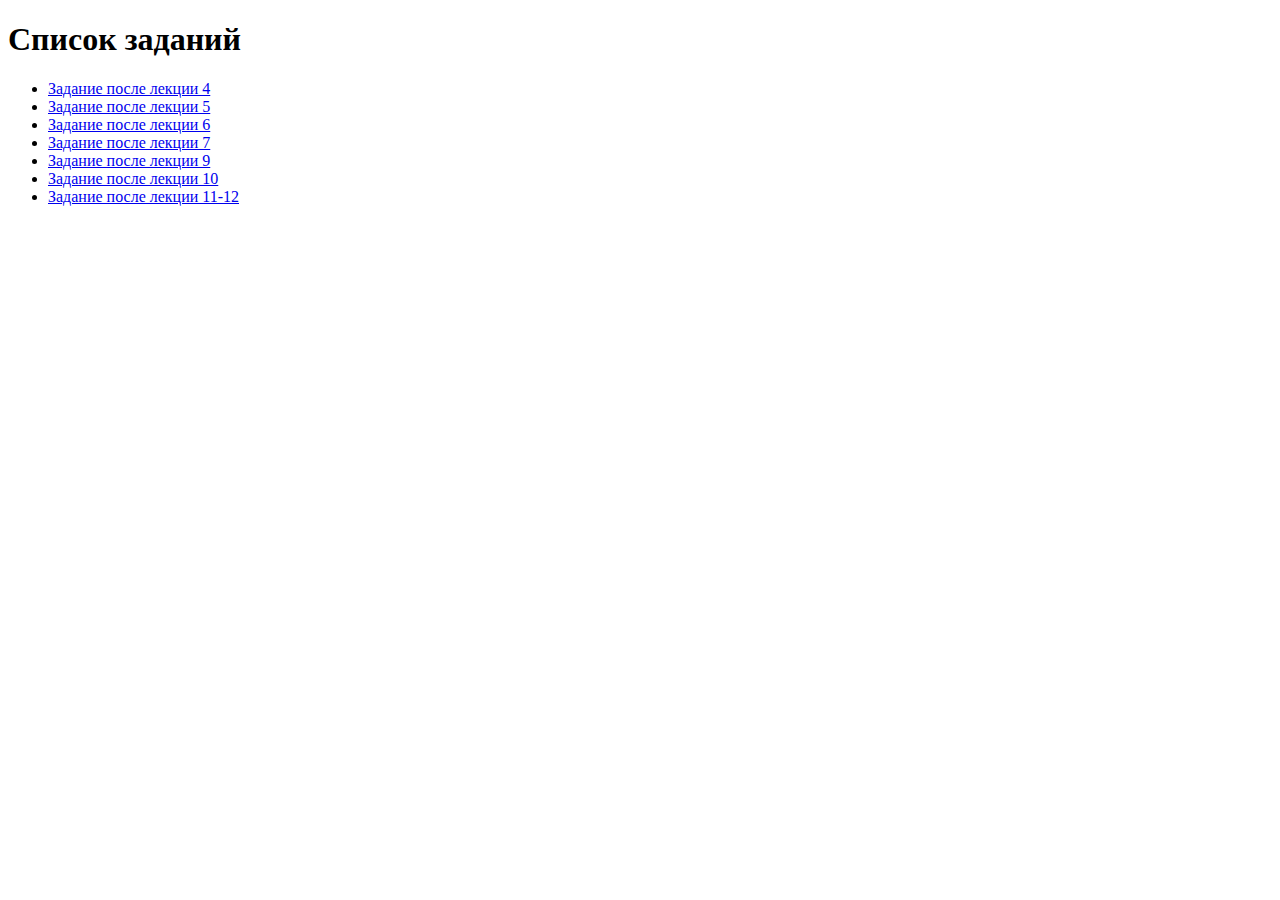
==== index.html @ e6950a6a "Update index.html" ====
<!DOCTYPE html>
<html lang="en">
<head>
    <meta charset="UTF-8">
    <meta name="viewport" content="width=device-width, initial-scale=1.0">
    <title>Список заданий после лекций</title>
</head>
<body>
    <h1>Список заданий</h1>
    <ul>
        <li><a href="lesson4.html">Задание после лекции 4</a></li>
        <li><a href="lesson5.html">Задание после лекции 5</a></li>
        <li><a href="lesson6.html">Задание после лекции 6</a></li>
        <li><a href="lesson7.html">Задание после лекции 7</a></li>
        <li><a href="lesson9.html">Задание после лекции 9</a></li>
        <li><a href="lesson10.html">Задание после лекции 10</a></li>
        <li><a href="lesson11-12.html">Задание после лекции 11-12</a></li>
    </ul>
</body>
</html>
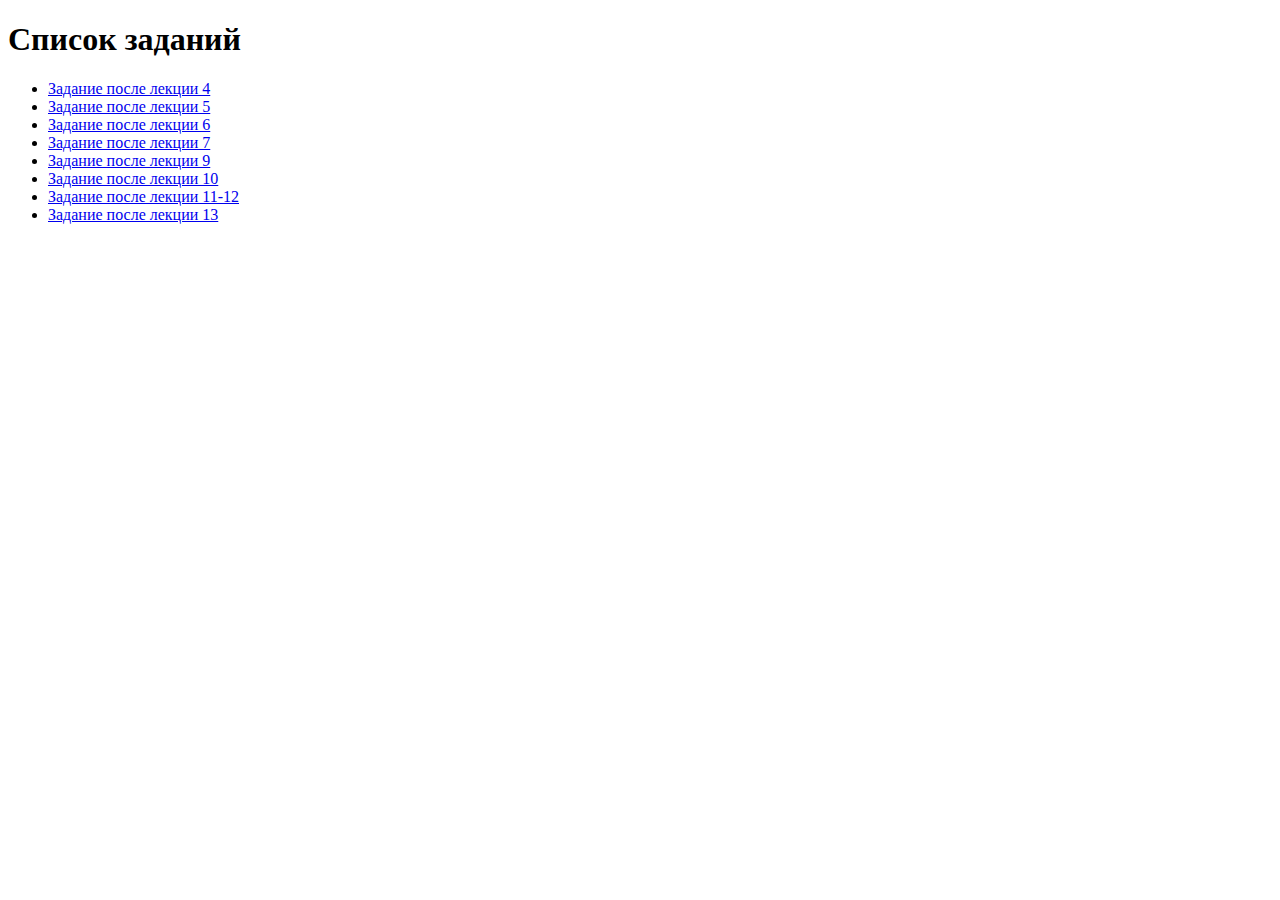
==== commit 0a57251a: "Update index.html" ====
--- a/index.html
+++ b/index.html
@@ -15,6 +15,7 @@
         <li><a href="lesson9.html">Задание после лекции 9</a></li>
         <li><a href="lesson10.html">Задание после лекции 10</a></li>
         <li><a href="lesson11-12.html">Задание после лекции 11-12</a></li>
+        <li><a href="lesson13.html">Задание после лекции 13</a></li>
     </ul>
 </body>
 </html>
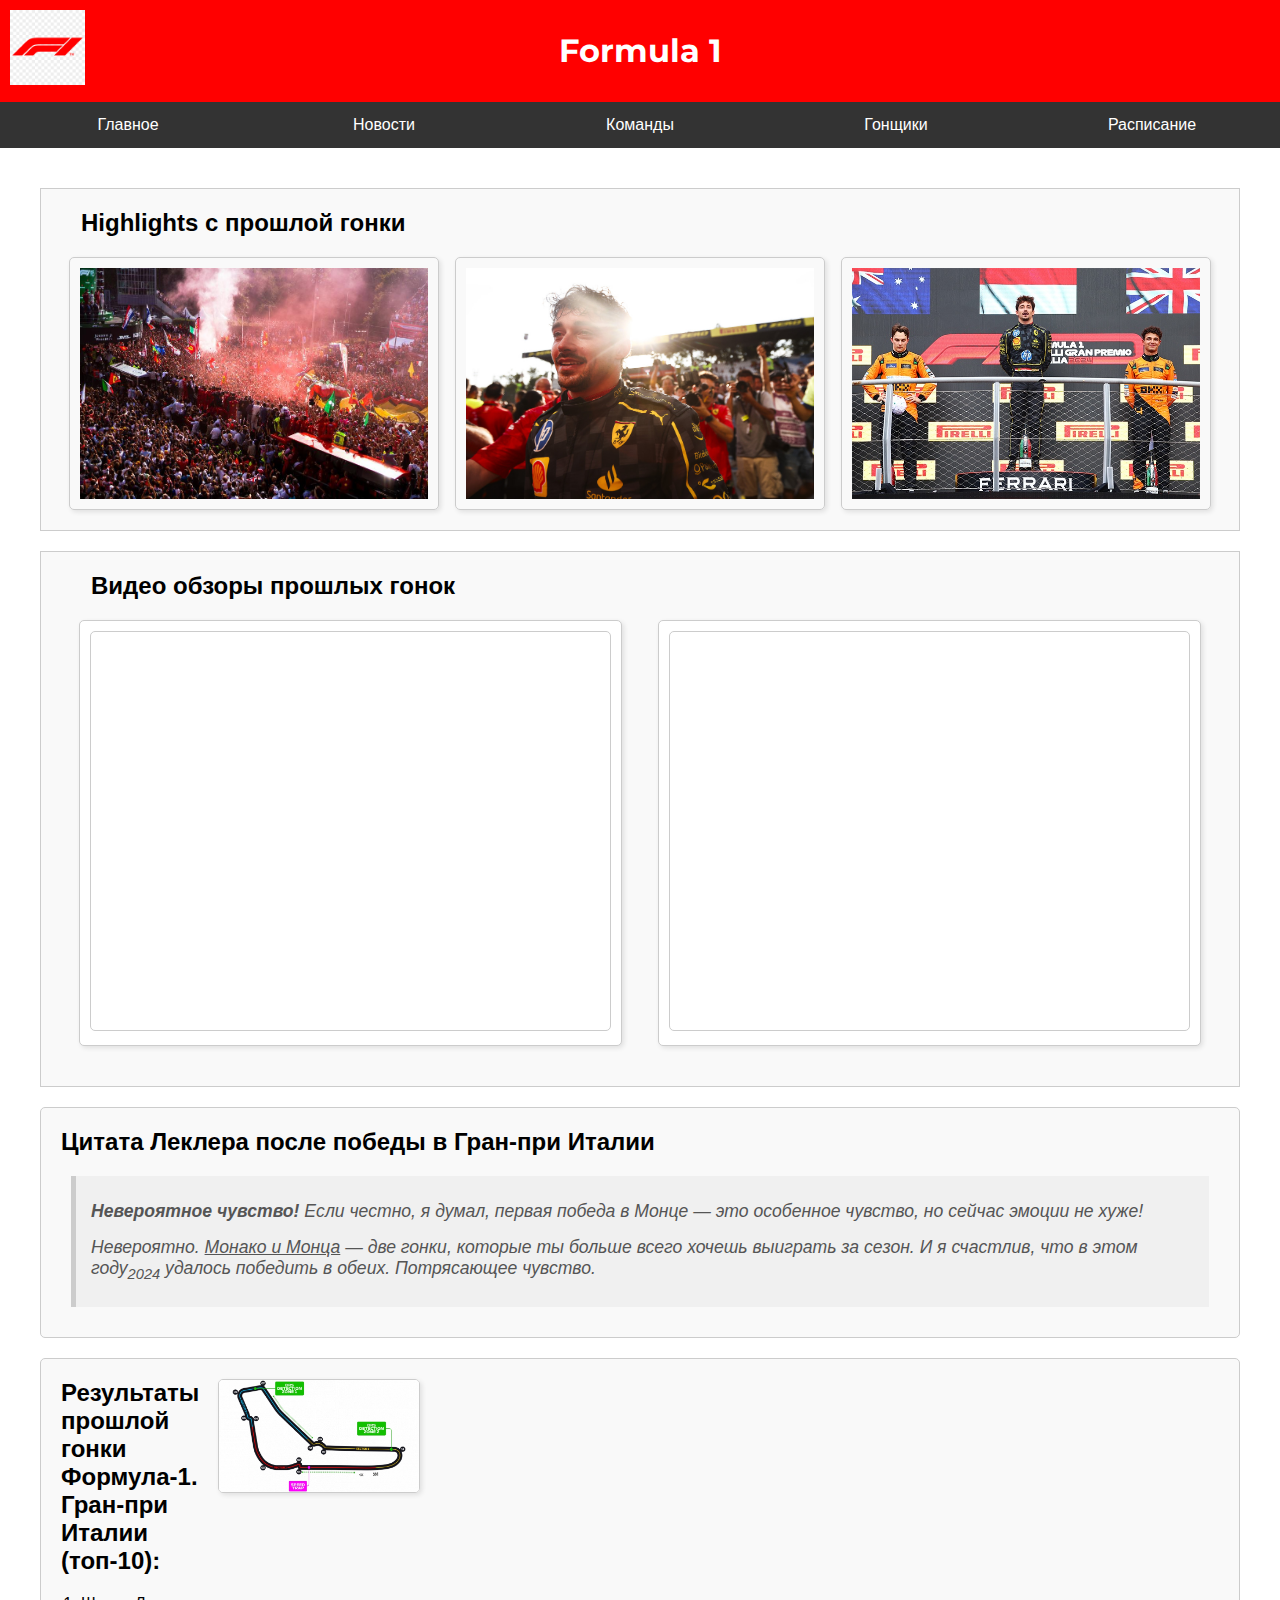
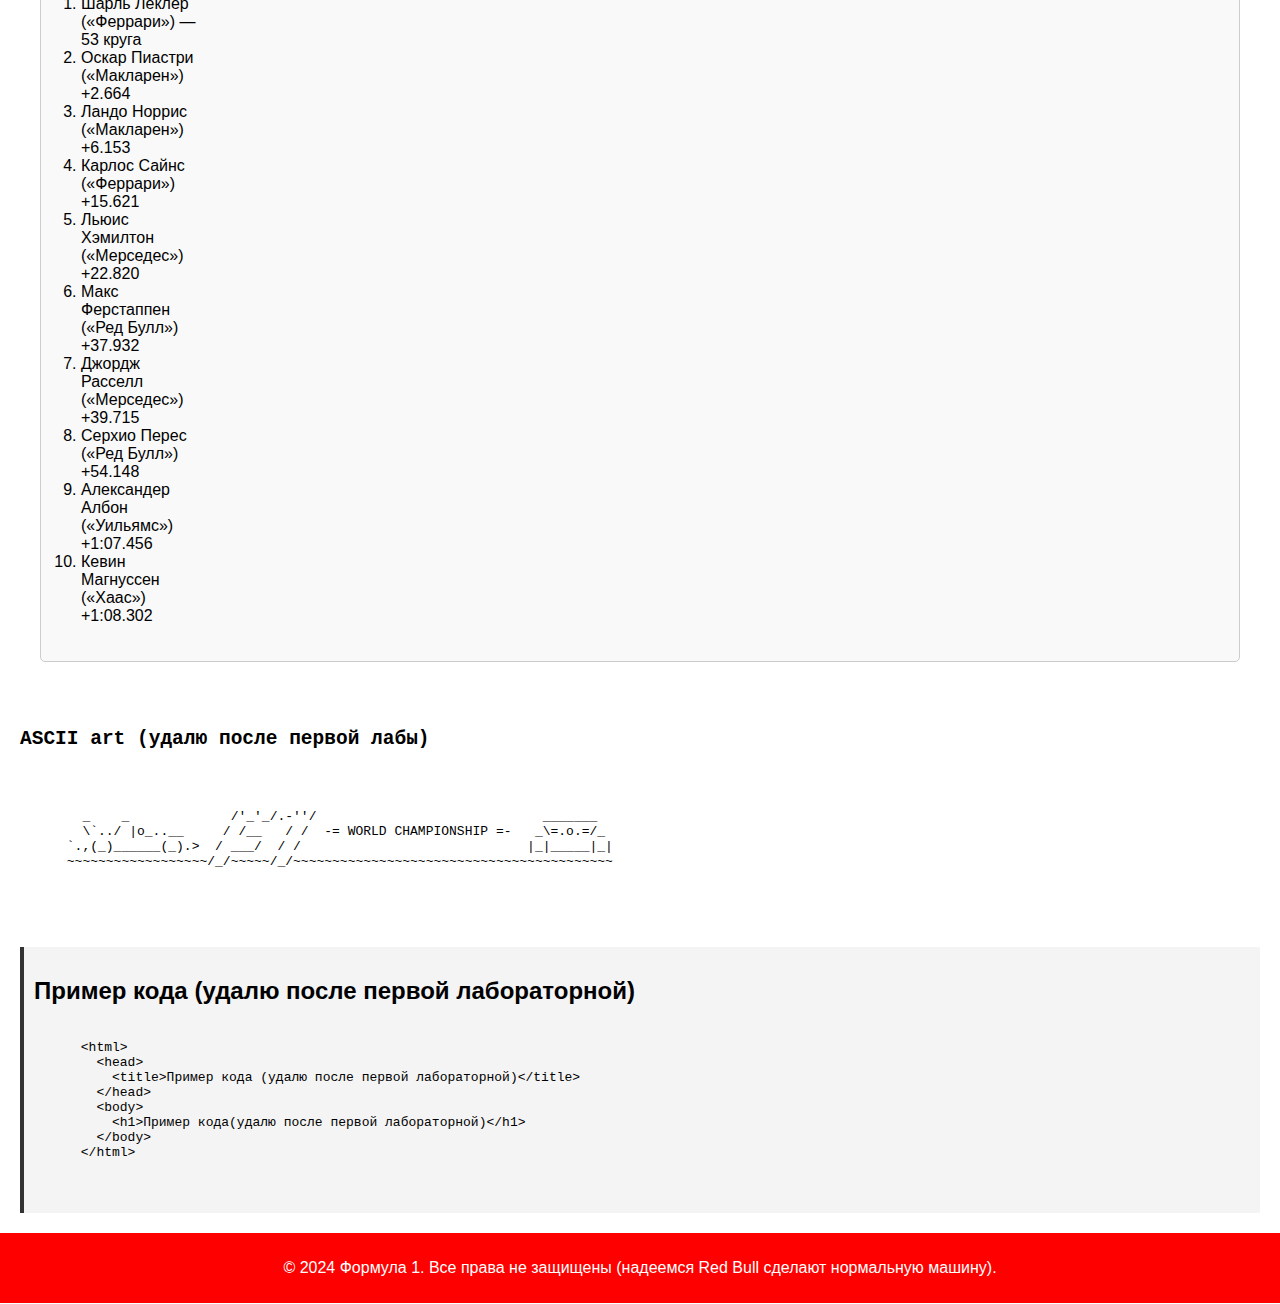
==== commit 49f2552d: "add lab1" ====
--- a/index.html
+++ b/index.html
@@ -1,21 +1,116 @@
 <!DOCTYPE html>
-<html lang="en">
+<html lang="ru">
 <head>
-    <meta charset="UTF-8">
-    <meta name="viewport" content="width=device-width, initial-scale=1.0">
-    <title>Список заданий после лекций</title>
+  <meta charset="UTF-8">
+  <meta name="description" content="Сайт о Формуле 1, включающий освещения прошлых гонок, видео обзоры и новости">
+  <meta name="keywords" content="Формула 1, гонки, автоспорт, новости, видео обзоры">
+  <meta name="viewport" content="width=device-width, initial-scale=1.0">
+  <title>Формула 1</title>
+  <link rel="stylesheet" href="https://fonts.googleapis.com/css2?family=Montserrat:wght@700&display=swap">
+  <link rel="stylesheet" href="styles.css">
 </head>
 <body>
-    <h1>Список заданий</h1>
-    <ul>
-        <li><a href="lesson4.html">Задание после лекции 4</a></li>
-        <li><a href="lesson5.html">Задание после лекции 5</a></li>
-        <li><a href="lesson6.html">Задание после лекции 6</a></li>
-        <li><a href="lesson7.html">Задание после лекции 7</a></li>
-        <li><a href="lesson9.html">Задание после лекции 9</a></li>
-        <li><a href="lesson10.html">Задание после лекции 10</a></li>
-        <li><a href="lesson11-12.html">Задание после лекции 11-12</a></li>
-        <li><a href="lesson13.html">Задание после лекции 13</a></li>
-    </ul>
+
+
+<audio autoplay loop>
+  <source src="max.mp3" type="audio/mpeg">
+</audio>
+
+
+<header>
+  <img src="formula_1_logo.png" alt="Флаг">
+  <h1 class="headline">Formula 1</h1>
+</header>
+
+<nav>
+  <a href="#">Главное</a>
+  <a href="#">Новости</a>
+  <a href="#">Команды</a>
+  <a href="#">Гонщики</a>
+  <a href="#">Расписание</a>
+</nav>
+
+<main class="container">
+  <section class="highlights">
+    <h2>Highlights с прошлой гонки</h2>
+    <div class="carousel">
+      <img src="highlight1.jpg" alt="Highlight 1">
+      <img src="highlight2.jpg" alt="Highlight 2">
+      <img src="highlight3.jpg" alt="Highlight 3">
+    </div>
+  </section>
+  <div class="container1">
+    <h2>Видео обзоры прошлых гонок</h2>
+    <section class="video-reviews">
+      <div class="video">
+        <iframe src="https://www.youtube.com/embed/cE81IUYOPrE" frameborder="0" allow="accelerometer; autoplay; clipboard-write; encrypted-media; gyroscope; picture-in-picture" allowfullscreen></iframe>
+      </div>
+      <div class="video">
+        <iframe src="https://www.youtube.com/embed/KgKyd1GijWg" frameborder="0" allow="accelerometer; autoplay; clipboard-write; encrypted-media; gyroscope; picture-in-picture" allowfullscreen></iframe>
+      </div>
+    </section>
+  </div>
+
+  <section class="quote-and-formula">
+    <h2>Цитата Леклера после победы в Гран-при Италии</h2>
+    <blockquote>
+      <p><strong>Невероятное чувство!</strong> Если честно, я думал, первая победа в Монце — это особенное чувство, но сейчас эмоции не хуже!</p>
+      <p>Невероятно. <ins>Монако и Монца</ins> — две гонки, которые ты больше всего хочешь выиграть за сезон. И я <em>счастлив</em>, что в этом году<sub>2024</sub> удалось победить в обеих. Потрясающее чувство.</p>
+    </blockquote>
+  </section>
+
+  <section class="results-section">
+    <div class="highlight-points">
+      <h2>Результаты прошлой гонки Формула-1. <br>Гран-при Италии (топ-10):</h2>
+      <ol>
+        <li>Шарль Леклер («Феррари») — 53 круга</li>
+        <li>Оскар Пиастри («Макларен») +2.664</li>
+        <li>Ландо Норрис («Макларен») +6.153</li>
+        <li>Карлос Сайнс («Феррари») +15.621</li>
+        <li>Льюис Хэмилтон («Мерседес») +22.820</li>
+        <li>Макс Ферстаппен («Ред Булл») +37.932</li>
+        <li>Джордж Расселл («Мерседес») +39.715</li>
+        <li>Серхио Перес («Ред Булл») +54.148</li>
+        <li>Александер Албон («Уильямс») +1:07.456</li>
+        <li>Кевин Магнуссен («Хаас») +1:08.302</li>
+      </ol>
+    </div>
+    <div class="image-container">
+      <img src="monza.png" alt="Гоночная карта">
+    </div>
+  </section>
+
+  <section class="ascii-art">
+    <h2>ASCII art (удалю после первой лабы)</h2>
+    <pre>
+        _    _             /'_'_/.-''/                             _______
+        \`../ |o_..__     / /__   / /  -= WORLD CHAMPIONSHIP =-   _\=.o.=/_
+      `.,(_)______(_).>  / ___/  / /                             |_|_____|_|
+      ~~~~~~~~~~~~~~~~~~/_/~~~~~/_/~~~~~~~~~~~~~~~~~~~~~~~~~~~~~~~~~~~~~~~~~
+
+</pre>
+  </section>
+
+  <section class="code-snippet">
+    <h2>Пример кода (удалю после первой лабораторной)</h2>
+    <pre>
+      <code>
+      &lt;html&gt;
+        &lt;head&gt;
+          &lt;title&gt;Пример кода (удалю после первой лабораторной)&lt;/title&gt;
+        &lt;/head&gt;
+        &lt;body&gt;
+          &lt;h1&gt;Пример кода(удалю после первой лабораторной)&lt;/h1&gt;
+        &lt;/body&gt;
+      &lt;/html&gt;
+      </code>
+        </pre>
+  </section>
+</main>
+
+<footer>
+  <p>&copy; 2024 Формула 1. Все права не защищены (надеемся Red Bull сделают нормальную машину).</p>
+</footer>
+
 </body>
 </html>
--- a/styles.css
+++ b/styles.css
@@ -0,0 +1,191 @@
+body {
+  font-family: Arial, sans-serif;
+  margin: 0;
+  padding: 0;
+}
+.headline {
+  font-family: 'Montserrat', sans-serif;
+  font-weight: 700;
+}
+header, footer {
+  background-color: #f00;
+  color: white;
+  padding: 10px;
+  text-align: center;
+  position: relative;
+}
+header img {
+  position: absolute;
+  left: 10px;
+  top: 10px;
+  width: 75px;
+}
+nav {
+  display: flex;
+  background-color: #333;
+  justify-content: space-between;
+  overflow: hidden;
+}
+nav a {
+  float: left;
+  display: block;
+  color: white;
+  text-align: center;
+  padding: 14px 16px;
+  flex: 1;
+  text-decoration: none;
+}
+nav a:hover {
+  background-color: #ddd;
+  color: black;
+}
+.container {
+  padding: 20px;
+  max-width: 2000px;
+  margin: 0 auto;
+}
+.highlights, .video-reviews {
+  margin-bottom: 20px;
+}
+.highlights {
+  margin: 20px;
+  padding: 20px;
+  border: 1px solid #ccc;
+  background-color: #f9f9f9;
+}
+.carousel {
+  display: flex;
+  justify-content: space-around;  /* Центрирование и равномерное распределение изображений */
+}
+.carousel img {
+  border: 1px solid #ccc;
+  border-radius: 5px;
+  padding: 10px;
+  transition: border-color 0.3s;
+  width: 30%;  /* Задаем ширину для изображений, чтобы они занимали место равномерно */
+  box-shadow: 2px 2px 5px rgba(0,0,0,0.1);  /* Добавим небольшой тень для наглядности */
+}
+.carousel img:hover {
+  border-color: red;  /* Меняем цвет границы на красный при наведении */
+}
+.video-reviews img {
+  width: 100%;
+  height: auto;
+}
+.ascii-art {
+  font-family: monospace;
+  white-space: pre;
+  margin: 20px 0;
+}
+.code-snippet {
+  background: #f4f4f4;
+  padding: 10px;
+  border-left: 4px solid #333;
+}
+.highlights h2 {
+  margin: 0 0 20px 20px;  /* Удаляем верхний отступ и добавляем нижний отступ */
+}
+
+.container1 {
+  margin: 20px;
+  padding: 20px;
+  border: 1px solid #ccc;
+  background-color: #f9f9f9;
+}
+
+.container1 h2 {
+  margin: 0 0 20px 30px;  /* Удаляем верхний отступ и добавляем нижний отступ */
+}
+
+.video-reviews {
+  display: flex;
+  justify-content: space-around;  /* Центрирование и равномерное распределение видеообзоров */
+}
+.video {
+  width: 45%;  /* Задаем ширину каждого видеообзора */
+  border: 1px solid #ccc;
+  border-radius: 5px;
+  padding: 10px;
+  box-shadow: 2px 2px 5px rgba(0,0,0,0.1);  /* Добавим небольшой тень для наглядности */
+  background-color: #fff;
+  transition: border-color 0.3s, border-width 0.3s;  /* Плавный переход для изменения рамки */
+}
+.video:hover {
+  border-color: red;  /* Меняем цвет границы на красный при наведении */ /* Увеличиваем толщину границы при наведении */
+}
+.video iframe {
+  width: 100%;
+  height: 400px;  /* Устанавливаем высоту iframe под видео */
+  border-radius: 5px;
+  border: 1px solid #ccc;  /* Добавляем границу для iframe */
+  box-sizing: border-box;  /* Учитываем границу в общих размерах */
+  transition: border-color 0.3s;  /* Плавный переход для изменения цвета границы */
+}
+.video iframe:hover {
+  border-color: red;  /* Меняем цвет границы на красный при наведении */
+}
+
+.quote-and-formula {
+  margin: 20px;
+  padding: 20px;
+  border: 1px solid #ccc;
+  background-color: #f9f9f9;
+  border-radius: 5px;
+}
+
+.quote-and-formula h2 {
+  margin-top: 0;
+}
+
+.quote-and-formula blockquote {
+  font-style: italic;
+  color: #555;
+  margin: 10px; /* Уменьшаем общий отступ */
+  padding: 10px 15px; /* Уменьшаем внутренние отступы */
+  border-left: 5px solid #ccc;
+  background-color: #f0f0f0;
+}
+
+.quote-and-formula p {
+  margin: 15px 0; /* Уменьшаем вертикальные отступы между абзацами */
+  font-size: 1.1em;
+}
+.results-section {
+  display: flex;
+  justify-content: space-between;
+  align-items: flex-start;
+  margin: 20px;
+  padding: 20px;
+  border: 1px solid #ccc;
+  background-color: #f9f9f9;
+  border-radius: 5px;
+}
+.results-section .highlight-points {
+  flex: 1;
+  margin-right: 20px;
+}
+.results-section h2 {
+  margin-top: 0;
+}
+.results-section ol {
+  padding-left: 20px;
+}
+.results-section .image-container {
+  display: flex;
+  align-items: center;
+  justify-content: center;
+  width: 30%;
+  padding: 0;
+  margin: 0 800px 0 0;
+}
+.results-section img {
+  width: 100%;
+  height: auto;
+  border-radius: 5px;
+  border: 1px solid #ccc;
+  box-shadow: 2px 2px 5px rgba(0,0,0,0.1);
+  transition: border-color 0.3s;
+}
+.results-section img:hover {
+  border-color: red; /* Красная граница при наведении */
+}
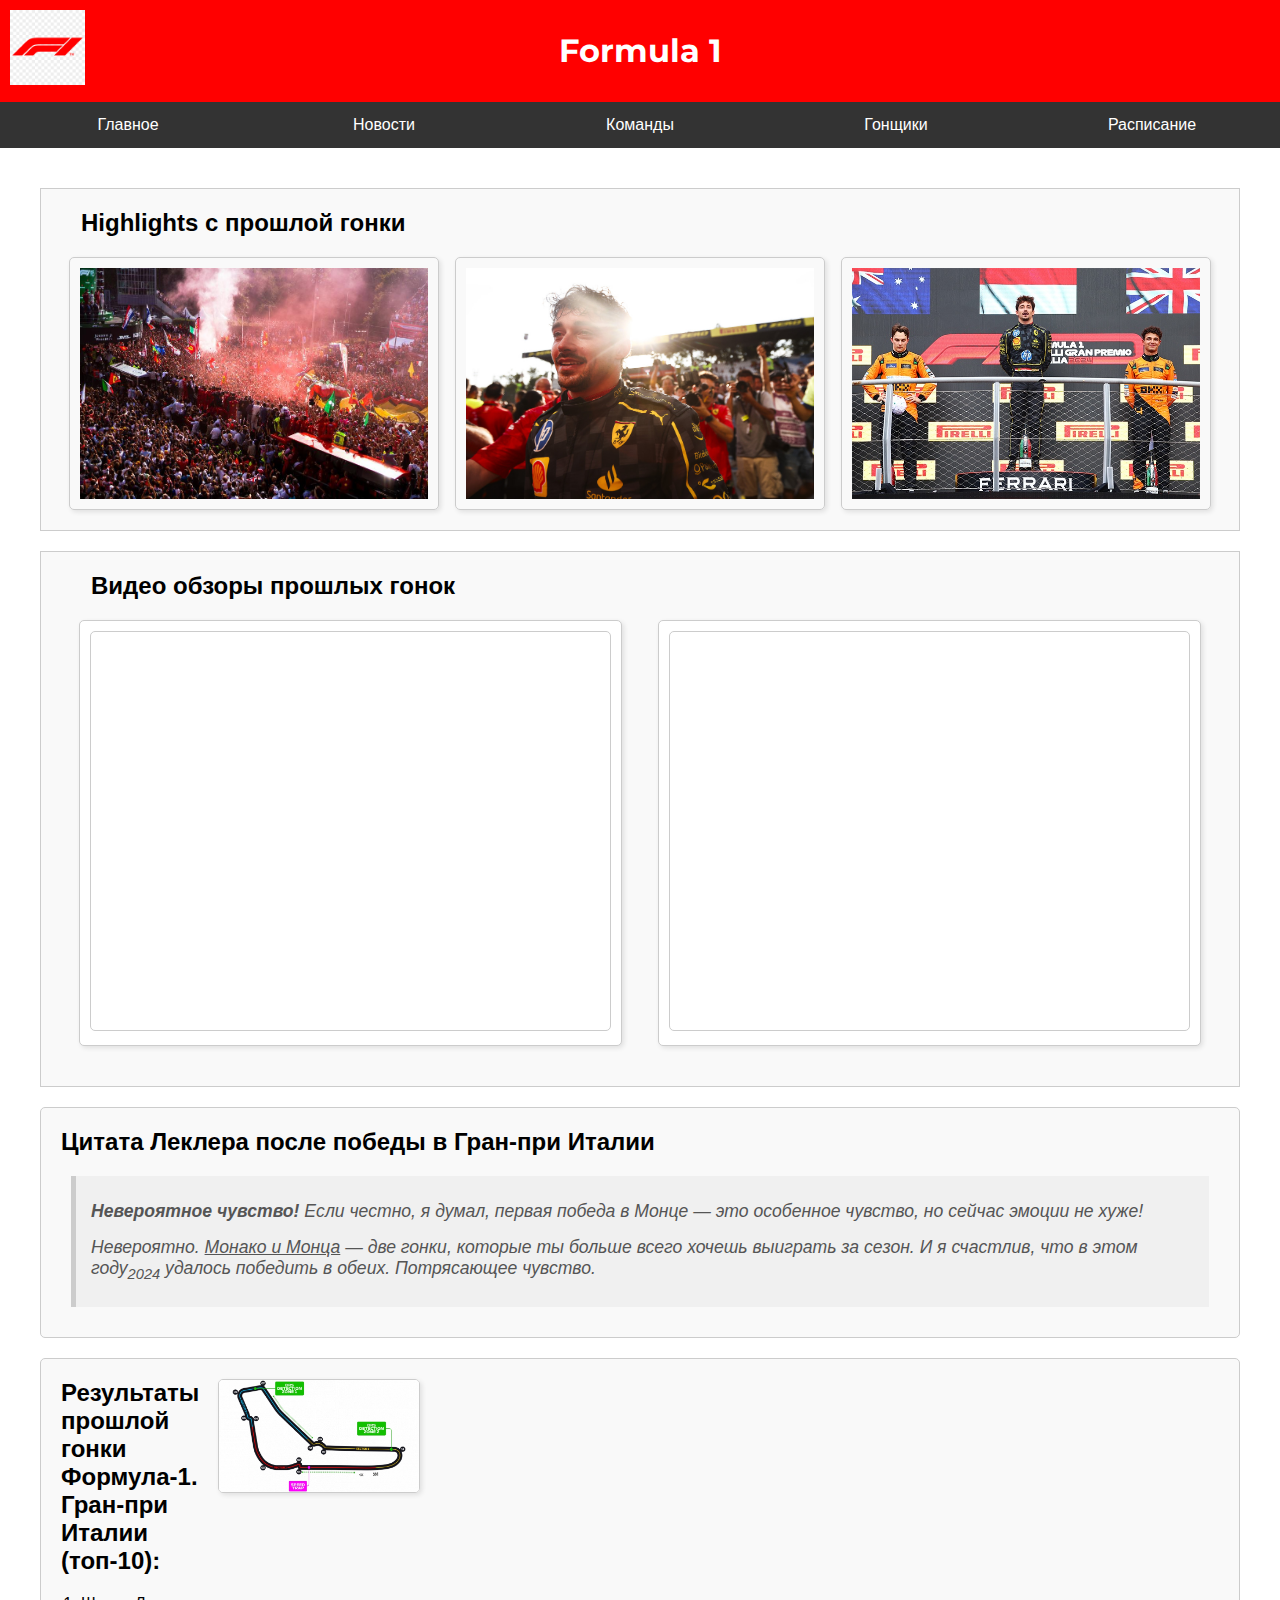
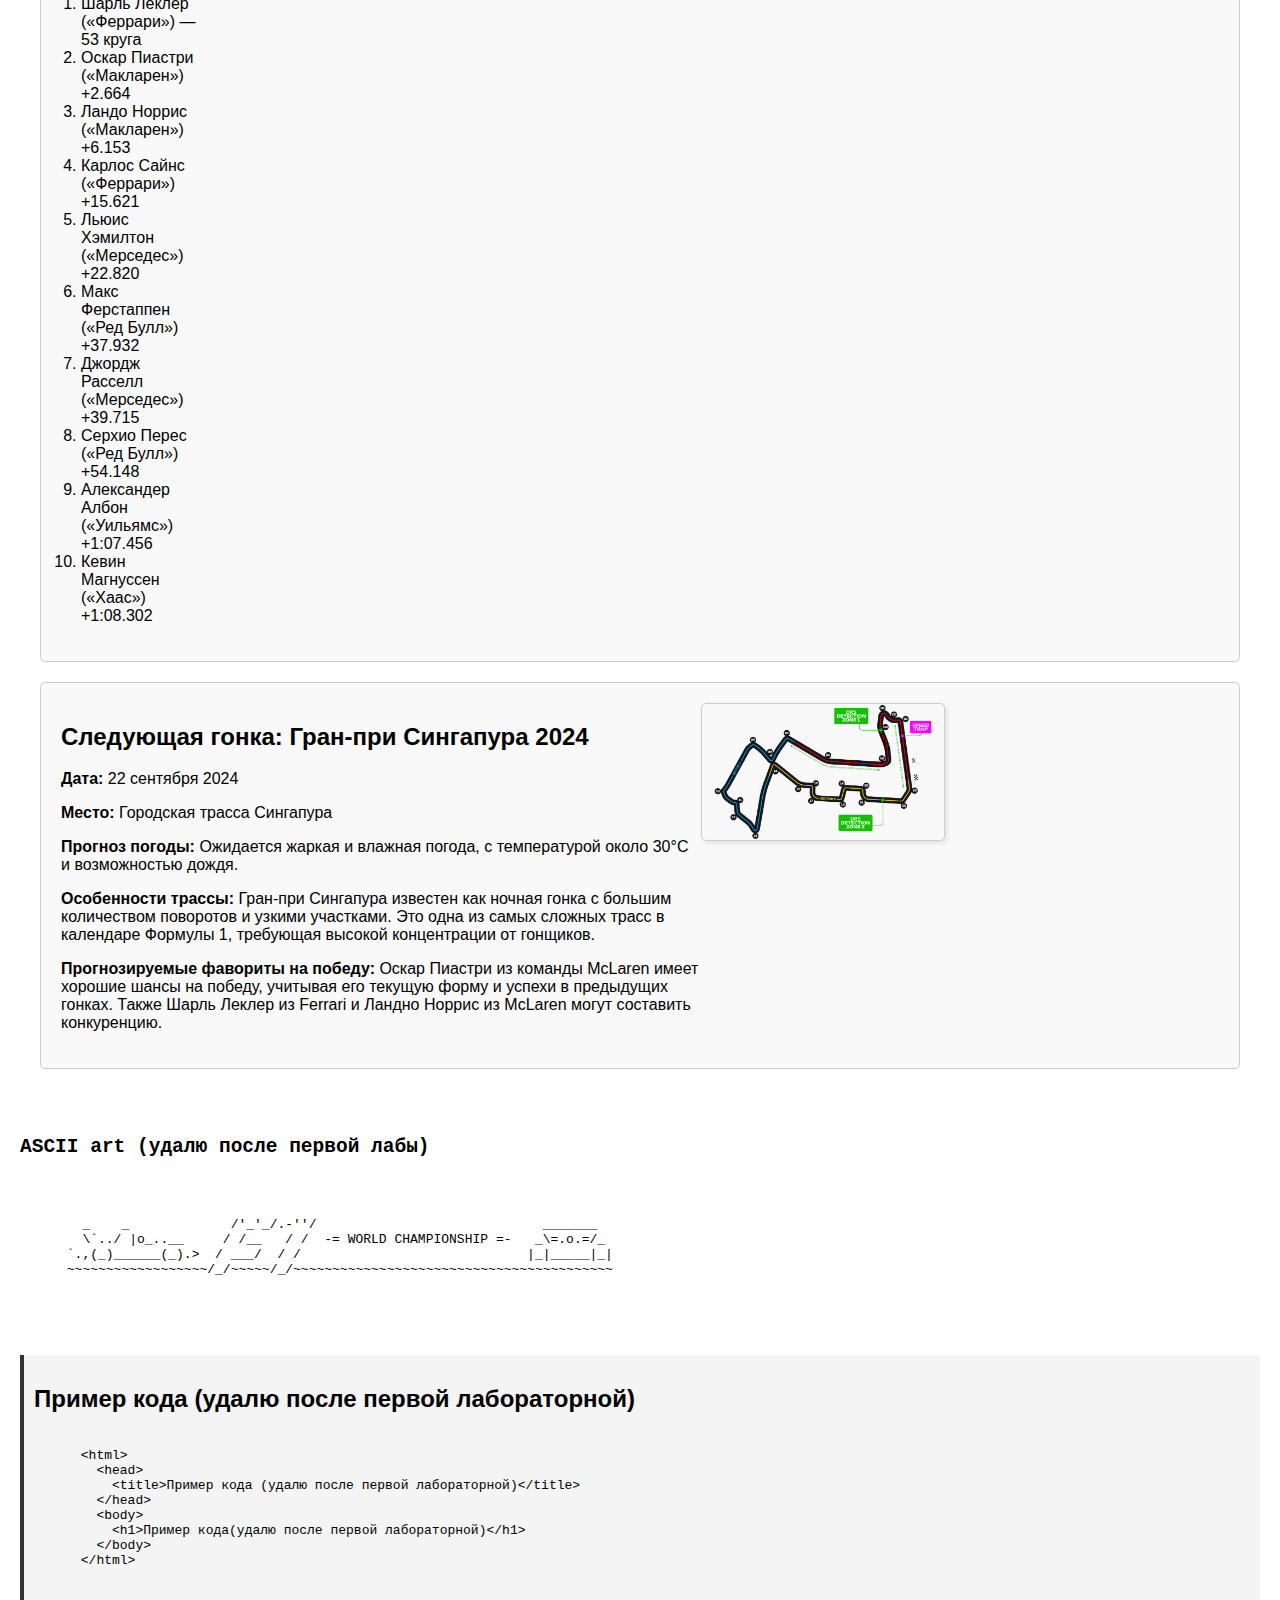
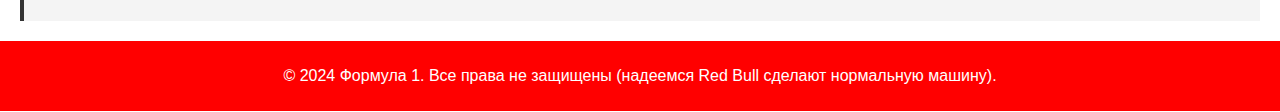
==== commit 800d28b4: "add tag" ====
--- a/index.html
+++ b/index.html
@@ -11,11 +11,11 @@
 </head>
 <body>
 
-
+<!--
 <audio autoplay loop>
   <source src="max.mp3" type="audio/mpeg">
 </audio>
-
+-->
 
 <header>
   <img src="formula_1_logo.png" alt="Флаг">
@@ -52,11 +52,13 @@
   </div>
 
   <section class="quote-and-formula">
-    <h2>Цитата Леклера после победы в Гран-при Италии</h2>
-    <blockquote>
-      <p><strong>Невероятное чувство!</strong> Если честно, я думал, первая победа в Монце — это особенное чувство, но сейчас эмоции не хуже!</p>
-      <p>Невероятно. <ins>Монако и Монца</ins> — две гонки, которые ты больше всего хочешь выиграть за сезон. И я <em>счастлив</em>, что в этом году<sub>2024</sub> удалось победить в обеих. Потрясающее чувство.</p>
-    </blockquote>
+    <aside>
+      <h2>Цитата Леклера после победы в Гран-при Италии</h2>
+      <blockquote>
+        <p><strong>Невероятное чувство!</strong> Если честно, я думал, первая победа в Монце — это особенное чувство, но сейчас эмоции не хуже!</p>
+        <p>Невероятно. <ins>Монако и Монца</ins> — две гонки, которые ты больше всего хочешь выиграть за сезон. И я <em>счастлив</em>, что в этом году<sub>2024</sub> удалось победить в обеих. Потрясающее чувство.</p>
+      </blockquote>
+    </aside>
   </section>
 
   <section class="results-section">
@@ -77,6 +79,20 @@
     </div>
     <div class="image-container">
       <img src="monza.png" alt="Гоночная карта">
+    </div>
+  </section>
+
+  <section class="next-race-section">
+    <article class="content-block">
+      <h2>Следующая гонка: Гран-при Сингапура 2024</h2>
+      <p><strong>Дата:</strong> 22 сентября 2024</p>
+      <p><strong>Место:</strong> Городская трасса Сингапура</p>
+      <p><strong>Прогноз погоды:</strong> Ожидается жаркая и влажная погода, с температурой около 30°C и возможностью дождя.</p>
+      <p><strong>Особенности трассы:</strong> Гран-при Сингапура известен как ночная гонка с большим количеством поворотов и узкими участками. Это одна из самых сложных трасс в календаре Формулы 1, требующая высокой концентрации от гонщиков.</p>
+      <p><strong>Прогнозируемые фавориты на победу:</strong> Оскар Пиастри из команды McLaren имеет хорошие шансы на победу, учитывая его текущую форму и успехи в предыдущих гонках. Также Шарль Леклер из Ferrari и Ландно Норрис из McLaren могут составить конкуренцию.</p>
+    </article>
+    <div class="image-container">
+      <img src="singapore.png" alt="Гоночная карта">
     </div>
   </section>
 
--- a/styles.css
+++ b/styles.css
@@ -55,18 +55,18 @@
 }
 .carousel {
   display: flex;
-  justify-content: space-around;  /* Центрирование и равномерное распределение изображений */
+  justify-content: space-around;
 }
 .carousel img {
   border: 1px solid #ccc;
   border-radius: 5px;
   padding: 10px;
   transition: border-color 0.3s;
-  width: 30%;  /* Задаем ширину для изображений, чтобы они занимали место равномерно */
-  box-shadow: 2px 2px 5px rgba(0,0,0,0.1);  /* Добавим небольшой тень для наглядности */
+  width: 30%;
+  box-shadow: 2px 2px 5px rgba(0,0,0,0.1);
 }
 .carousel img:hover {
-  border-color: red;  /* Меняем цвет границы на красный при наведении */
+  border-color: red;
 }
 .video-reviews img {
   width: 100%;
@@ -83,7 +83,7 @@
   border-left: 4px solid #333;
 }
 .highlights h2 {
-  margin: 0 0 20px 20px;  /* Удаляем верхний отступ и добавляем нижний отступ */
+  margin: 0 0 20px 20px;
 }
 
 .container1 {
@@ -94,35 +94,35 @@
 }
 
 .container1 h2 {
-  margin: 0 0 20px 30px;  /* Удаляем верхний отступ и добавляем нижний отступ */
+  margin: 0 0 20px 30px;
 }
 
 .video-reviews {
   display: flex;
-  justify-content: space-around;  /* Центрирование и равномерное распределение видеообзоров */
+  justify-content: space-around;
 }
 .video {
-  width: 45%;  /* Задаем ширину каждого видеообзора */
-  border: 1px solid #ccc;
-  border-radius: 5px;
-  padding: 10px;
-  box-shadow: 2px 2px 5px rgba(0,0,0,0.1);  /* Добавим небольшой тень для наглядности */
+  width: 45%;
+  border: 1px solid #ccc;
+  border-radius: 5px;
+  padding: 10px;
+  box-shadow: 2px 2px 5px rgba(0,0,0,0.1);
   background-color: #fff;
-  transition: border-color 0.3s, border-width 0.3s;  /* Плавный переход для изменения рамки */
+  transition: border-color 0.3s, border-width 0.3s;
 }
 .video:hover {
-  border-color: red;  /* Меняем цвет границы на красный при наведении */ /* Увеличиваем толщину границы при наведении */
+  border-color: red;
 }
 .video iframe {
   width: 100%;
-  height: 400px;  /* Устанавливаем высоту iframe под видео */
-  border-radius: 5px;
-  border: 1px solid #ccc;  /* Добавляем границу для iframe */
-  box-sizing: border-box;  /* Учитываем границу в общих размерах */
-  transition: border-color 0.3s;  /* Плавный переход для изменения цвета границы */
+  height: 400px;
+  border-radius: 5px;
+  border: 1px solid #ccc;
+  box-sizing: border-box;
+  transition: border-color 0.3s;
 }
 .video iframe:hover {
-  border-color: red;  /* Меняем цвет границы на красный при наведении */
+  border-color: red;
 }
 
 .quote-and-formula {
@@ -140,14 +140,14 @@
 .quote-and-formula blockquote {
   font-style: italic;
   color: #555;
-  margin: 10px; /* Уменьшаем общий отступ */
-  padding: 10px 15px; /* Уменьшаем внутренние отступы */
+  margin: 10px;
+  padding: 10px 15px;
   border-left: 5px solid #ccc;
   background-color: #f0f0f0;
 }
 
 .quote-and-formula p {
-  margin: 15px 0; /* Уменьшаем вертикальные отступы между абзацами */
+  margin: 15px 0;
   font-size: 1.1em;
 }
 .results-section {
@@ -187,5 +187,40 @@
   transition: border-color 0.3s;
 }
 .results-section img:hover {
-  border-color: red; /* Красная граница при наведении */
-}
+  border-color: red;
+}
+
+.next-race-section {
+  display: flex;
+  justify-content: space-between;
+  align-items: flex-start;
+  margin: 20px;
+  padding: 20px;
+  border: 1px solid #ccc;
+  background-color: #f9f9f9;
+  border-radius: 5px;
+}
+.next-race-section {
+  flex: 1;
+  margin-right: 20px;
+}
+
+.next-race-section .image-container {
+  display: flex;
+  align-items: center;
+  justify-content: center;
+  width: 65%;
+  padding: 0;
+  margin: 0 275px 0 0;
+}
+.next-race-section img {
+  width: 100%;
+  height: auto;
+  border-radius: 5px;
+  border: 1px solid #ccc;
+  box-shadow: 2px 2px 5px rgba(0,0,0,0.1);
+  transition: border-color 0.3s;
+}
+.next-race-section img:hover {
+  border-color: red;
+}
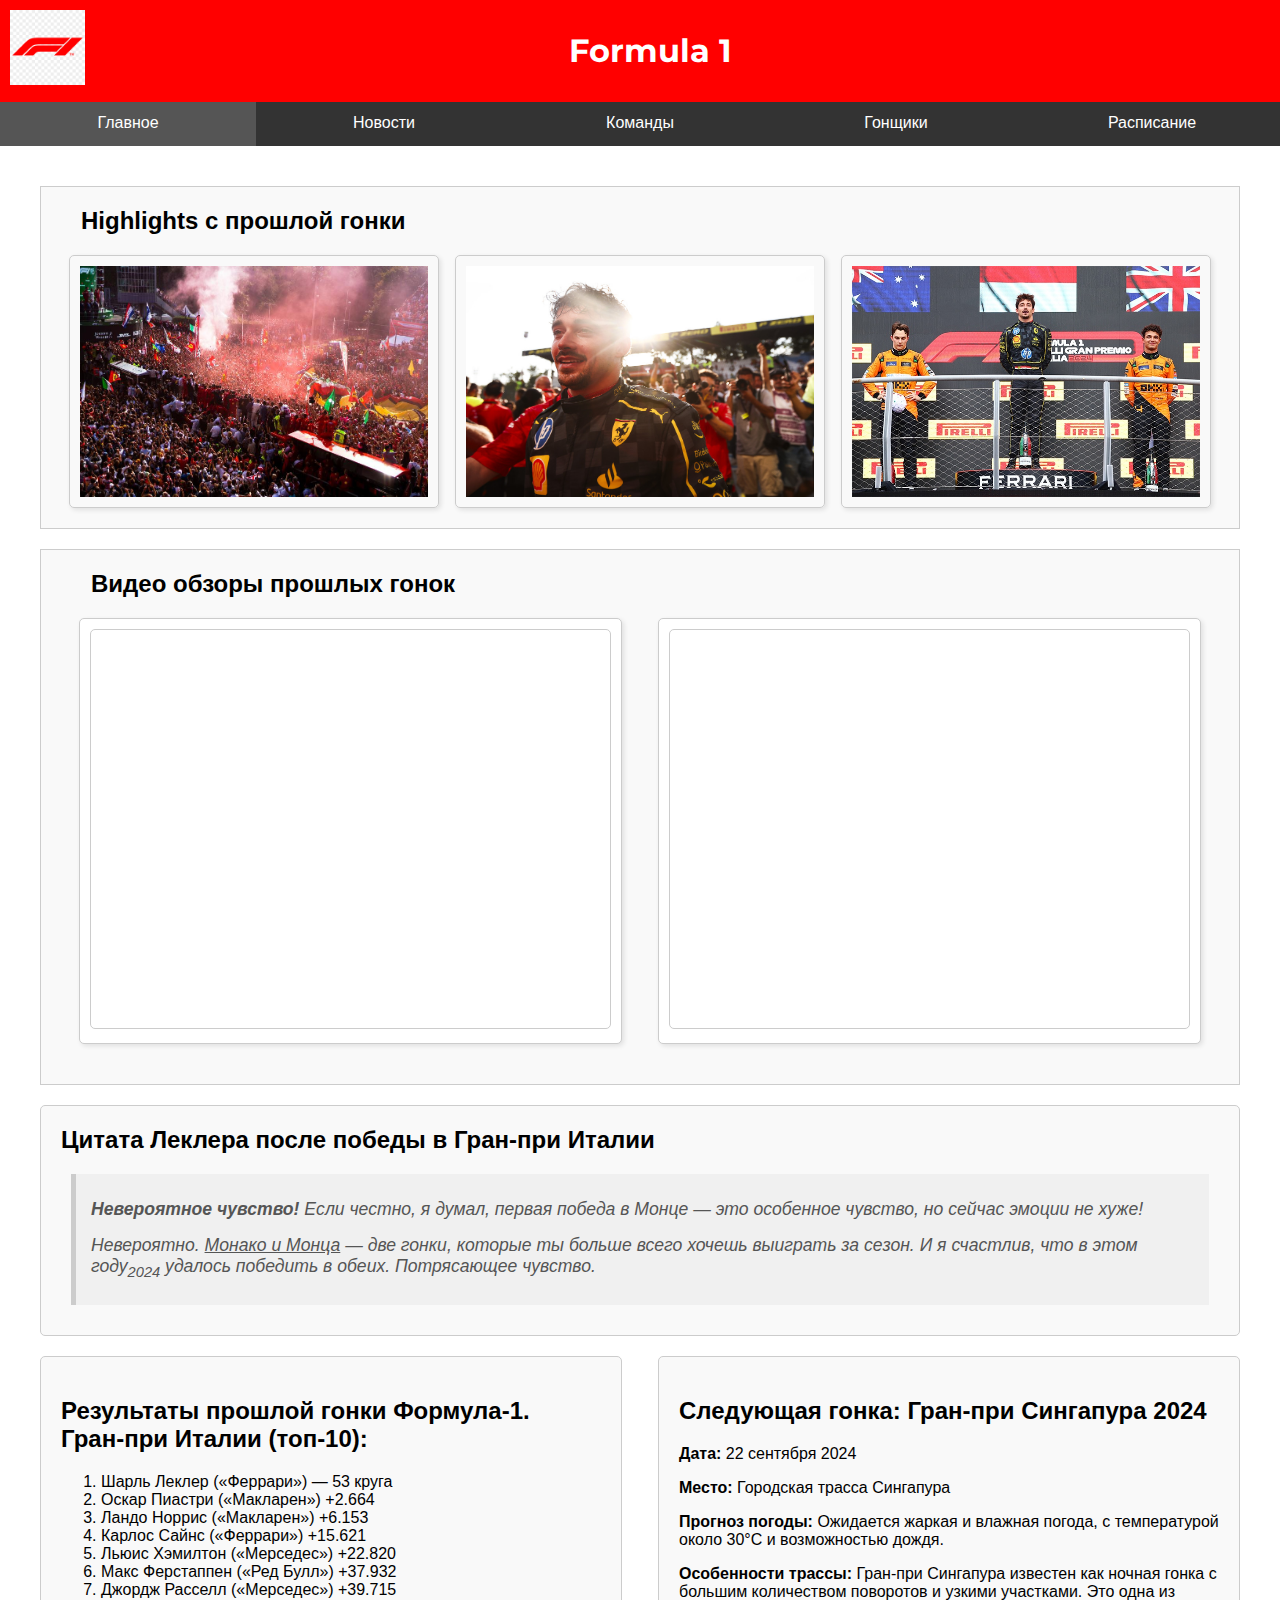
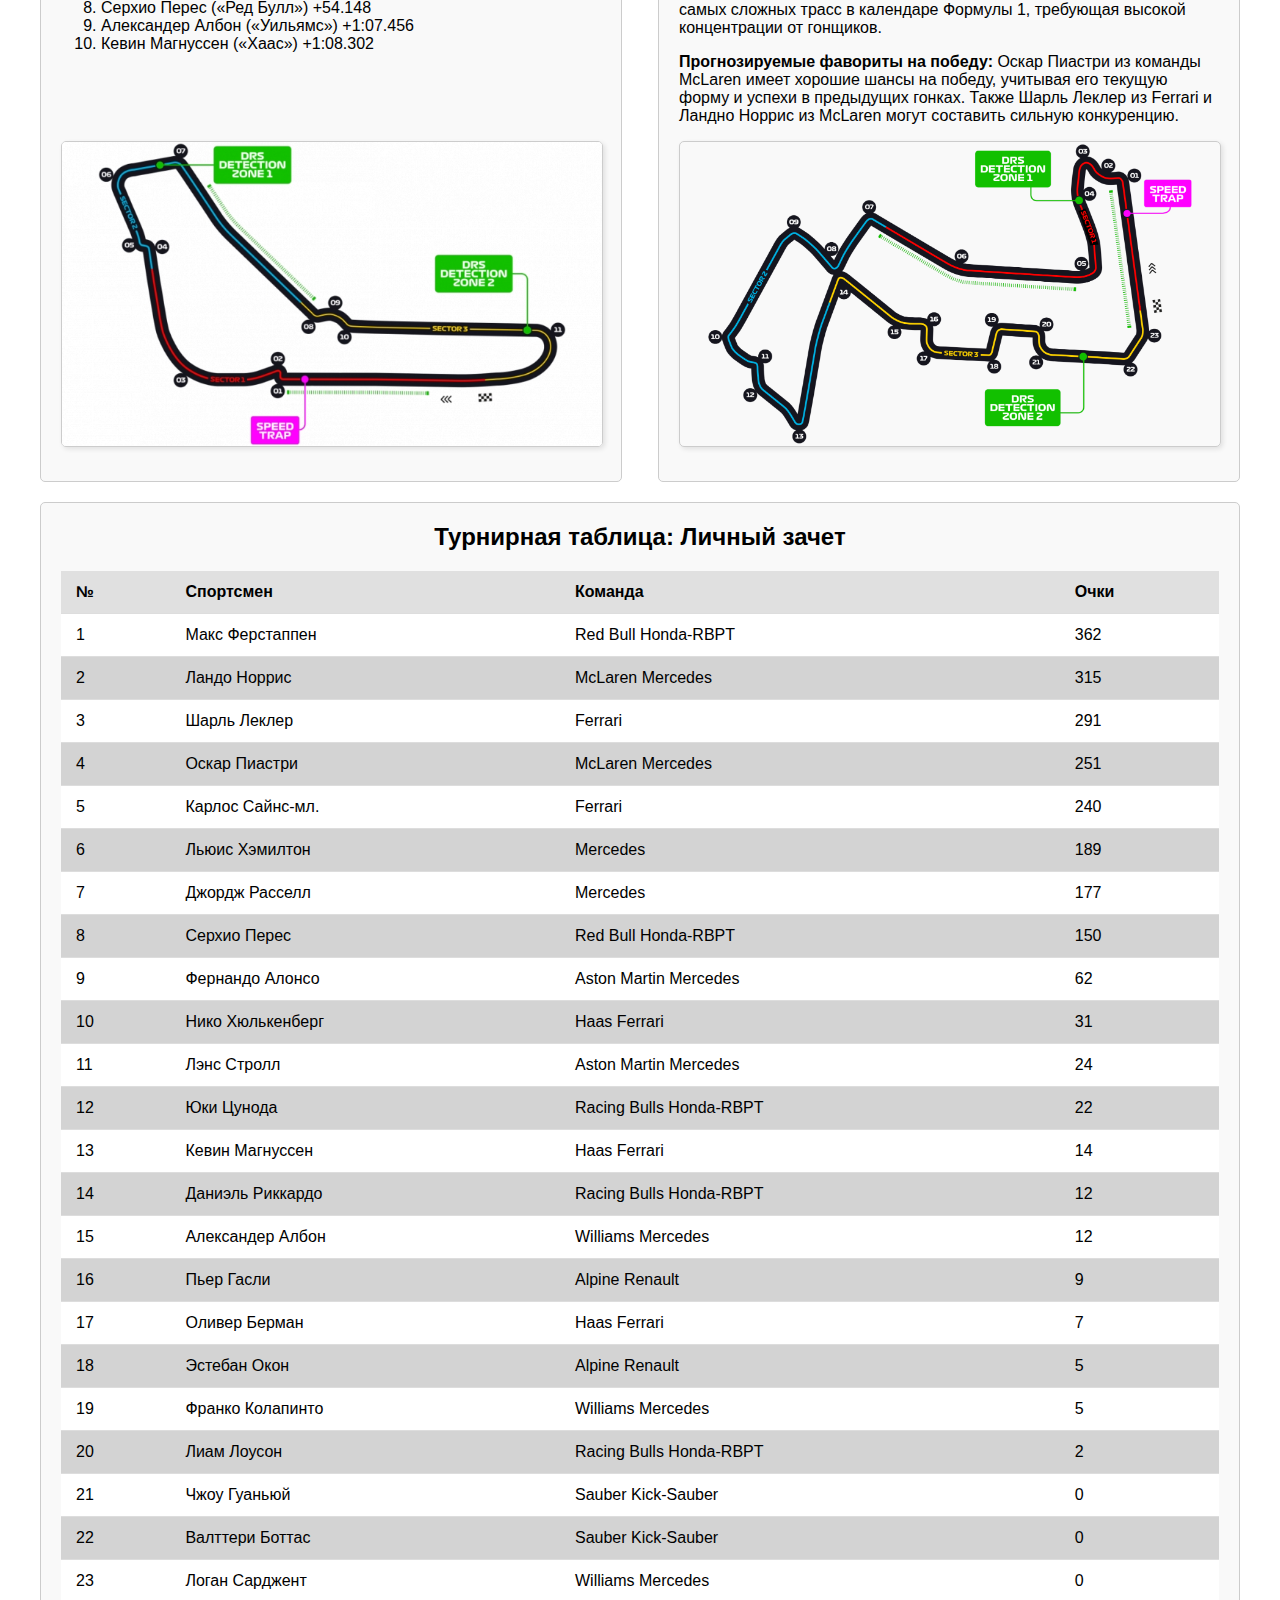
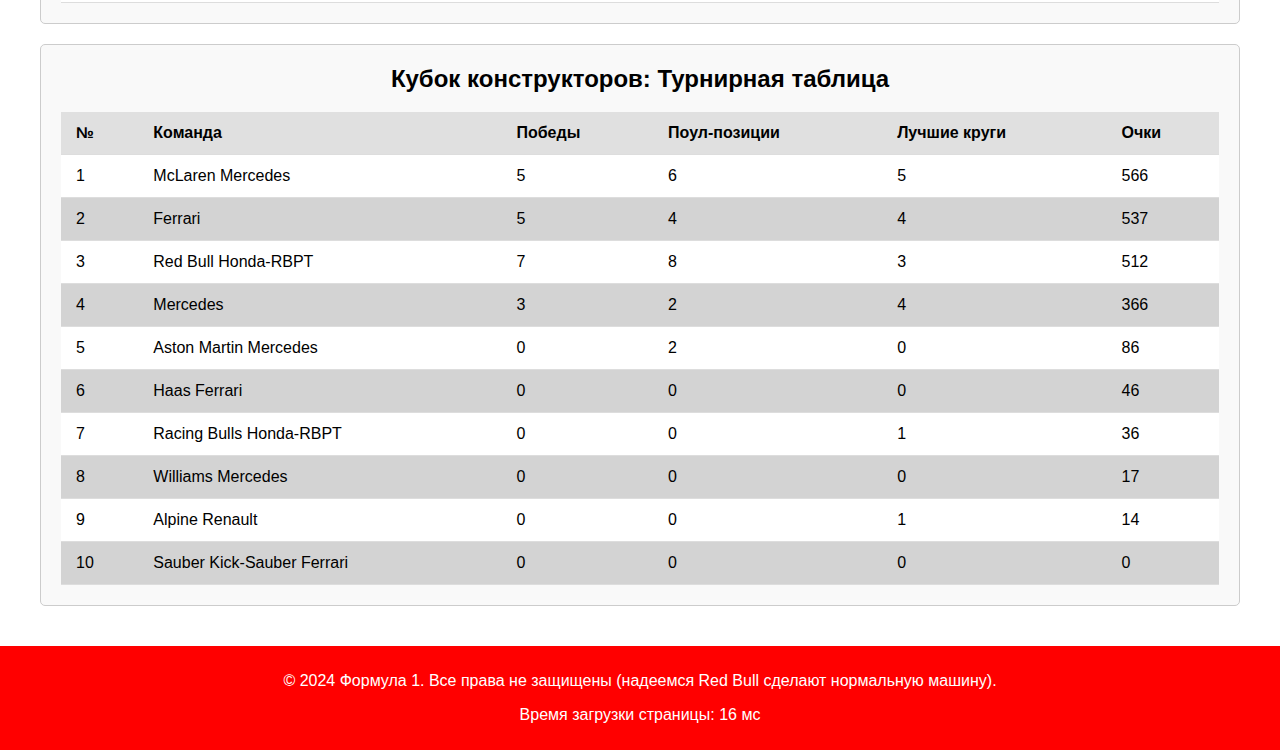
==== commit d1646841: "add lab3 and lab4" ====
--- a/index.html
+++ b/index.html
@@ -6,6 +6,7 @@
   <meta name="keywords" content="Формула 1, гонки, автоспорт, новости, видео обзоры">
   <meta name="viewport" content="width=device-width, initial-scale=1.0">
   <title>Формула 1</title>
+  <script src="scripts/loadStats.js"></script>
   <link rel="stylesheet" href="https://fonts.googleapis.com/css2?family=Montserrat:wght@700&display=swap">
   <link rel="stylesheet" href="styles.css">
 </head>
@@ -23,11 +24,11 @@
 </header>
 
 <nav>
-  <a href="#">Главное</a>
-  <a href="#">Новости</a>
-  <a href="#">Команды</a>
-  <a href="#">Гонщики</a>
-  <a href="#">Расписание</a>
+  <a href="index.html">Главное</a>
+  <a href="news.html">Новости</a>
+  <a href="teams.html">Команды</a>
+  <a href="drivers.html">Гонщики</a>
+  <a href="schedule.html">Расписание</a>
 </nav>
 
 <main class="container">
@@ -61,67 +62,111 @@
     </aside>
   </section>
 
-  <section class="results-section">
-    <div class="highlight-points">
-      <h2>Результаты прошлой гонки Формула-1. <br>Гран-при Италии (топ-10):</h2>
-      <ol>
-        <li>Шарль Леклер («Феррари») — 53 круга</li>
-        <li>Оскар Пиастри («Макларен») +2.664</li>
-        <li>Ландо Норрис («Макларен») +6.153</li>
-        <li>Карлос Сайнс («Феррари») +15.621</li>
-        <li>Льюис Хэмилтон («Мерседес») +22.820</li>
-        <li>Макс Ферстаппен («Ред Булл») +37.932</li>
-        <li>Джордж Расселл («Мерседес») +39.715</li>
-        <li>Серхио Перес («Ред Булл») +54.148</li>
-        <li>Александер Албон («Уильямс») +1:07.456</li>
-        <li>Кевин Магнуссен («Хаас») +1:08.302</li>
-      </ol>
-    </div>
-    <div class="image-container">
-      <img src="monza.png" alt="Гоночная карта">
-    </div>
-  </section>
+  <div class="main-container">
+    <section class="results-section">
+      <div class="highlight-points">
+        <h2>Результаты прошлой гонки Формула-1. <br>Гран-при Италии (топ-10):</h2>
+        <ol>
+          <li>Шарль Леклер («Феррари») — 53 круга</li>
+          <li>Оскар Пиастри («Макларен») +2.664</li>
+          <li>Ландо Норрис («Макларен») +6.153</li>
+          <li>Карлос Сайнс («Феррари») +15.621</li>
+          <li>Льюис Хэмилтон («Мерседес») +22.820</li>
+          <li>Макс Ферстаппен («Ред Булл») +37.932</li>
+          <li>Джордж Расселл («Мерседес») +39.715</li>
+          <li>Серхио Перес («Ред Булл») +54.148</li>
+          <li>Александер Албон («Уильямс») +1:07.456</li>
+          <li>Кевин Магнуссен («Хаас») +1:08.302</li>
+        </ol>
+      </div>
+      <div class="image-container">
+        <img src="monza.png" alt="Гоночная карта">
+      </div>
+    </section>
 
-  <section class="next-race-section">
-    <article class="content-block">
-      <h2>Следующая гонка: Гран-при Сингапура 2024</h2>
-      <p><strong>Дата:</strong> 22 сентября 2024</p>
-      <p><strong>Место:</strong> Городская трасса Сингапура</p>
-      <p><strong>Прогноз погоды:</strong> Ожидается жаркая и влажная погода, с температурой около 30°C и возможностью дождя.</p>
-      <p><strong>Особенности трассы:</strong> Гран-при Сингапура известен как ночная гонка с большим количеством поворотов и узкими участками. Это одна из самых сложных трасс в календаре Формулы 1, требующая высокой концентрации от гонщиков.</p>
-      <p><strong>Прогнозируемые фавориты на победу:</strong> Оскар Пиастри из команды McLaren имеет хорошие шансы на победу, учитывая его текущую форму и успехи в предыдущих гонках. Также Шарль Леклер из Ferrari и Ландно Норрис из McLaren могут составить конкуренцию.</p>
-    </article>
-    <div class="image-container">
-      <img src="singapore.png" alt="Гоночная карта">
-    </div>
-  </section>
+    <section class="next-race-section">
+      <article class="content-block">
+        <h2>Следующая гонка: Гран-при Сингапура 2024</h2>
+        <p><strong>Дата:</strong> 22 сентября 2024</p>
+        <p><strong>Место:</strong> Городская трасса Сингапура</p>
+        <p><strong>Прогноз погоды:</strong> Ожидается жаркая и влажная погода, с температурой около 30°C и возможностью дождя.</p>
+        <p><strong>Особенности трассы:</strong> Гран-при Сингапура известен как ночная гонка с большим количеством поворотов и узкими участками. Это одна из самых сложных трасс в календаре Формулы 1, требующая высокой концентрации от гонщиков.</p>
+        <p><strong>Прогнозируемые фавориты на победу:</strong> Оскар Пиастри из команды McLaren имеет хорошие шансы на победу, учитывая его текущую форму и успехи в предыдущих гонках. Также Шарль Леклер из Ferrari и Ландно Норрис из McLaren могут составить сильную конкуренцию.</p>
+      </article>
+      <div class="image-container">
+        <img src="singapore.png" alt="Гоночная карта">
+      </div>
+    </section>
+  </div>
 
-  <section class="ascii-art">
-    <h2>ASCII art (удалю после первой лабы)</h2>
-    <pre>
-        _    _             /'_'_/.-''/                             _______
-        \`../ |o_..__     / /__   / /  -= WORLD CHAMPIONSHIP =-   _\=.o.=/_
-      `.,(_)______(_).>  / ___/  / /                             |_|_____|_|
-      ~~~~~~~~~~~~~~~~~~/_/~~~~~/_/~~~~~~~~~~~~~~~~~~~~~~~~~~~~~~~~~~~~~~~~~
+  <div class="points-table">
+    <h2>Турнирная таблица: Личный зачет</h2>
+    <table class="race-results-table">
+      <thead>
+      <tr>
+        <th>№</th>
+        <th>Спортсмен</th>
+        <th>Команда</th>
+        <th>Очки</th>
+      </tr>
+      </thead>
+      <tbody>
+      <tr><td>1</td><td>Макс Ферстаппен</td><td>Red Bull Honda-RBPT</td><td>362</td></tr>
+      <tr><td>2</td><td>Ландо Норрис</td><td>McLaren Mercedes</td><td>315</td></tr>
+      <tr><td>3</td><td>Шарль Леклер</td><td>Ferrari</td><td>291</td></tr>
+      <tr><td>4</td><td>Оскар Пиастри</td><td>McLaren Mercedes</td><td>251</td></tr>
+      <tr><td>5</td><td>Карлос Сайнс-мл.</td><td>Ferrari</td><td>240</td></tr>
+      <tr><td>6</td><td>Льюис Хэмилтон</td><td>Mercedes</td><td>189</td></tr>
+      <tr><td>7</td><td>Джордж Расселл</td><td>Mercedes</td><td>177</td></tr>
+      <tr><td>8</td><td>Серхио Перес</td><td>Red Bull Honda-RBPT</td><td>150</td></tr>
+      <tr><td>9</td><td>Фернандо Алонсо</td><td>Aston Martin Mercedes</td><td>62</td></tr>
+      <tr><td>10</td><td>Нико Хюлькенберг</td><td>Haas Ferrari</td><td>31</td></tr>
+      <tr><td>11</td><td>Лэнс Стролл</td><td>Aston Martin Mercedes</td><td>24</td></tr>
+      <tr><td>12</td><td>Юки Цунода</td><td>Racing Bulls Honda-RBPT</td><td>22</td></tr>
+      <tr><td>13</td><td>Кевин Магнуссен</td><td>Haas Ferrari</td><td>14</td></tr>
+      <tr><td>14</td><td>Даниэль Риккардо</td><td>Racing Bulls Honda-RBPT</td><td>12</td></tr>
+      <tr><td>15</td><td>Александер Албон</td><td>Williams Mercedes</td><td>12</td></tr>
+      <tr><td>16</td><td>Пьер Гасли</td><td>Alpine Renault</td><td>9</td></tr>
+      <tr><td>17</td><td>Оливер Берман</td><td>Haas Ferrari</td><td>7</td></tr>
+      <tr><td>18</td><td>Эстебан Окон</td><td>Alpine Renault</td><td>5</td></tr>
+      <tr><td>19</td><td>Франко Колапинто</td><td>Williams Mercedes</td><td>5</td></tr>
+      <tr><td>20</td><td>Лиам Лоусон</td><td>Racing Bulls Honda-RBPT</td><td>2</td></tr>
+      <tr><td>21</td><td>Чжоу Гуаньюй</td><td>Sauber Kick-Sauber</td><td>0</td></tr>
+      <tr><td>22</td><td>Валттери Боттас</td><td>Sauber Kick-Sauber</td><td>0</td></tr>
+      <tr><td>23</td><td>Логан Сарджент</td><td>Williams Mercedes</td><td>0</td></tr>
+      </tbody>
+    </table>
+  </div>
 
-</pre>
-  </section>
+  <div class="constructors-table">
+    <h2>Кубок конструкторов: Турнирная таблица</h2>
+    <table class="race-results-table">
+      <thead>
+      <tr>
+        <th>№</th>
+        <th>Команда</th>
+        <th>Победы</th>
+        <th>Поул-позиции</th>
+        <th>Лучшие круги</th>
+        <th>Очки</th>
+      </tr>
+      </thead>
+      <tbody>
+      <tr><td>1</td><td>McLaren Mercedes</td><td>5</td><td>6</td><td>5</td><td>566</td></tr>
+      <tr><td>2</td><td>Ferrari</td><td>5</td><td>4</td><td>4</td><td>537</td></tr>
+      <tr><td>3</td><td>Red Bull Honda-RBPT</td><td>7</td><td>8</td><td>3</td><td>512</td></tr>
+      <tr><td>4</td><td>Mercedes</td><td>3</td><td>2</td><td>4</td><td>366</td></tr>
+      <tr><td>5</td><td>Aston Martin Mercedes</td><td>0</td><td>2</td><td>0</td><td>86</td></tr>
+      <tr><td>6</td><td>Haas Ferrari</td><td>0</td><td>0</td><td>0</td><td>46</td></tr>
+      <tr><td>7</td><td>Racing Bulls Honda-RBPT</td><td>0</td><td>0</td><td>1</td><td>36</td></tr>
+      <tr><td>8</td><td>Williams Mercedes</td><td>0</td><td>0</td><td>0</td><td>17</td></tr>
+      <tr><td>9</td><td>Alpine Renault</td><td>0</td><td>0</td><td>1</td><td>14</td></tr>
+      <tr><td>10</td><td>Sauber Kick-Sauber Ferrari</td><td>0</td><td>0</td><td>0</td><td>0</td></tr>
+      </tbody>
+    </table>
+  </div>
 
-  <section class="code-snippet">
-    <h2>Пример кода (удалю после первой лабораторной)</h2>
-    <pre>
-      <code>
-      &lt;html&gt;
-        &lt;head&gt;
-          &lt;title&gt;Пример кода (удалю после первой лабораторной)&lt;/title&gt;
-        &lt;/head&gt;
-        &lt;body&gt;
-          &lt;h1&gt;Пример кода(удалю после первой лабораторной)&lt;/h1&gt;
-        &lt;/body&gt;
-      &lt;/html&gt;
-      </code>
-        </pre>
-  </section>
+
 </main>
 
 <footer>
--- a/styles.css
+++ b/styles.css
@@ -7,7 +7,7 @@
   font-family: 'Montserrat', sans-serif;
   font-weight: 700;
 }
-header, footer {
+footer {
   background-color: #f00;
   color: white;
   padding: 10px;
@@ -21,6 +21,7 @@
   width: 75px;
 }
 nav {
+  margin-top: 100px;
   display: flex;
   background-color: #333;
   justify-content: space-between;
@@ -39,24 +40,33 @@
   background-color: #ddd;
   color: black;
 }
+nav a.active {
+  background-color: #555;
+  color: white;
+}
+
 .container {
   padding: 20px;
   max-width: 2000px;
   margin: 0 auto;
 }
-.highlights, .video-reviews {
+.video-reviews {
   margin-bottom: 20px;
 }
+
 .highlights {
   margin: 20px;
   padding: 20px;
   border: 1px solid #ccc;
   background-color: #f9f9f9;
 }
+
 .carousel {
   display: flex;
   justify-content: space-around;
-}
+  flex-wrap: wrap;
+}
+
 .carousel img {
   border: 1px solid #ccc;
   border-radius: 5px;
@@ -65,23 +75,17 @@
   width: 30%;
   box-shadow: 2px 2px 5px rgba(0,0,0,0.1);
 }
+
 .carousel img:hover {
   border-color: red;
 }
-.video-reviews img {
-  width: 100%;
-  height: auto;
-}
-.ascii-art {
-  font-family: monospace;
-  white-space: pre;
-  margin: 20px 0;
-}
-.code-snippet {
-  background: #f4f4f4;
-  padding: 10px;
-  border-left: 4px solid #333;
-}
+
+@media (max-width: 768px) {
+  .carousel img {
+    width: 100%;
+  }
+}
+
 .highlights h2 {
   margin: 0 0 20px 20px;
 }
@@ -100,7 +104,9 @@
 .video-reviews {
   display: flex;
   justify-content: space-around;
-}
+  flex-wrap: wrap;
+}
+
 .video {
   width: 45%;
   border: 1px solid #ccc;
@@ -110,9 +116,11 @@
   background-color: #fff;
   transition: border-color 0.3s, border-width 0.3s;
 }
+
 .video:hover {
   border-color: red;
 }
+
 .video iframe {
   width: 100%;
   height: 400px;
@@ -121,8 +129,15 @@
   box-sizing: border-box;
   transition: border-color 0.3s;
 }
+
 .video iframe:hover {
   border-color: red;
+}
+
+@media (max-width: 768px) {
+  .video {
+    width: 100%;
+  }
 }
 
 .quote-and-formula {
@@ -150,77 +165,118 @@
   margin: 15px 0;
   font-size: 1.1em;
 }
-.results-section {
+
+
+.main-container {
   display: flex;
   justify-content: space-between;
-  align-items: flex-start;
-  margin: 20px;
-  padding: 20px;
-  border: 1px solid #ccc;
-  background-color: #f9f9f9;
-  border-radius: 5px;
-}
-.results-section .highlight-points {
-  flex: 1;
-  margin-right: 20px;
-}
-.results-section h2 {
+  margin: 20px;
+  gap: 20px;
+}
+
+.results-section,
+.next-race-section {
+  display: flex;
+  flex-direction: column;
+  justify-content: flex-end;
+  width: 45%;
+  padding: 20px;
+  border: 1px solid #ccc;
+  background-color: #f9f9f9;
+  border-radius: 5px;
+  position: relative;
+}
+
+.image-container {
+  margin-top: auto;
+  margin-bottom: 10px;
+}
+
+.image-container img {
+  width: 100%;
+  height: auto;
+  border-radius: 5px;
+  border: 1px solid #ccc;
+  box-shadow: 2px 2px 5px rgba(0, 0, 0, 0.1);
+  transition: border-color 0.3s;
+}
+
+.highlight-points,
+.content-block {
+  width: 100%;
+  text-align: left;
+}
+
+.next-race-section img:hover {
+  border-color: red;
+}
+
+.results-section img:hover {
+  border-color: red;
+}
+
+.points-table {
+  margin: 20px;
+  padding: 20px;
+  border: 1px solid #ccc;
+  background-color: #f9f9f9;
+  border-radius: 5px;
+}
+
+.points-table h2 {
   margin-top: 0;
-}
-.results-section ol {
-  padding-left: 20px;
-}
-.results-section .image-container {
-  display: flex;
-  align-items: center;
-  justify-content: center;
-  width: 30%;
-  padding: 0;
-  margin: 0 800px 0 0;
-}
-.results-section img {
-  width: 100%;
-  height: auto;
-  border-radius: 5px;
-  border: 1px solid #ccc;
-  box-shadow: 2px 2px 5px rgba(0,0,0,0.1);
-  transition: border-color 0.3s;
-}
-.results-section img:hover {
-  border-color: red;
-}
-
-.next-race-section {
-  display: flex;
-  justify-content: space-between;
-  align-items: flex-start;
-  margin: 20px;
-  padding: 20px;
-  border: 1px solid #ccc;
-  background-color: #f9f9f9;
-  border-radius: 5px;
-}
-.next-race-section {
-  flex: 1;
-  margin-right: 20px;
-}
-
-.next-race-section .image-container {
-  display: flex;
-  align-items: center;
-  justify-content: center;
-  width: 65%;
-  padding: 0;
-  margin: 0 275px 0 0;
-}
-.next-race-section img {
-  width: 100%;
-  height: auto;
-  border-radius: 5px;
-  border: 1px solid #ccc;
-  box-shadow: 2px 2px 5px rgba(0,0,0,0.1);
-  transition: border-color 0.3s;
-}
-.next-race-section img:hover {
-  border-color: red;
-}
+  font-size: 1.5em;
+  text-align: center;
+}
+
+.race-results-table {
+  width: 100%;
+  border-collapse: collapse;
+}
+
+.race-results-table th,
+.race-results-table td {
+  padding: 12px 15px;
+  border-bottom: 1px solid #ddd;
+  text-align: left;
+}
+
+.race-results-table thead {
+  background-color: #e0e0e0;
+}
+
+.race-results-table tbody tr:nth-child(even) {
+  background-color: #d3d3d3;
+}
+
+.race-results-table tbody tr:nth-child(odd) {
+  background-color: #fff;
+}
+.race-results-table tbody tr:hover {
+  border: 2px solid red;
+  border-collapse: separate;
+}
+.constructors-table {
+  margin: 20px;
+  padding: 20px;
+  border: 1px solid #ccc;
+  background-color: #f9f9f9;
+  border-radius: 5px;
+}
+
+.constructors-table h2 {
+  margin-top: 0;
+  font-size: 1.5em;
+  text-align: center;
+}
+
+header {
+  background-color: #f00;
+  color: white;
+  padding: 10px;
+  text-align: center;
+  position: absolute; /* Абсолютное позиционирование */
+  width: 100%;
+  top: 0;
+  left: 0;
+}
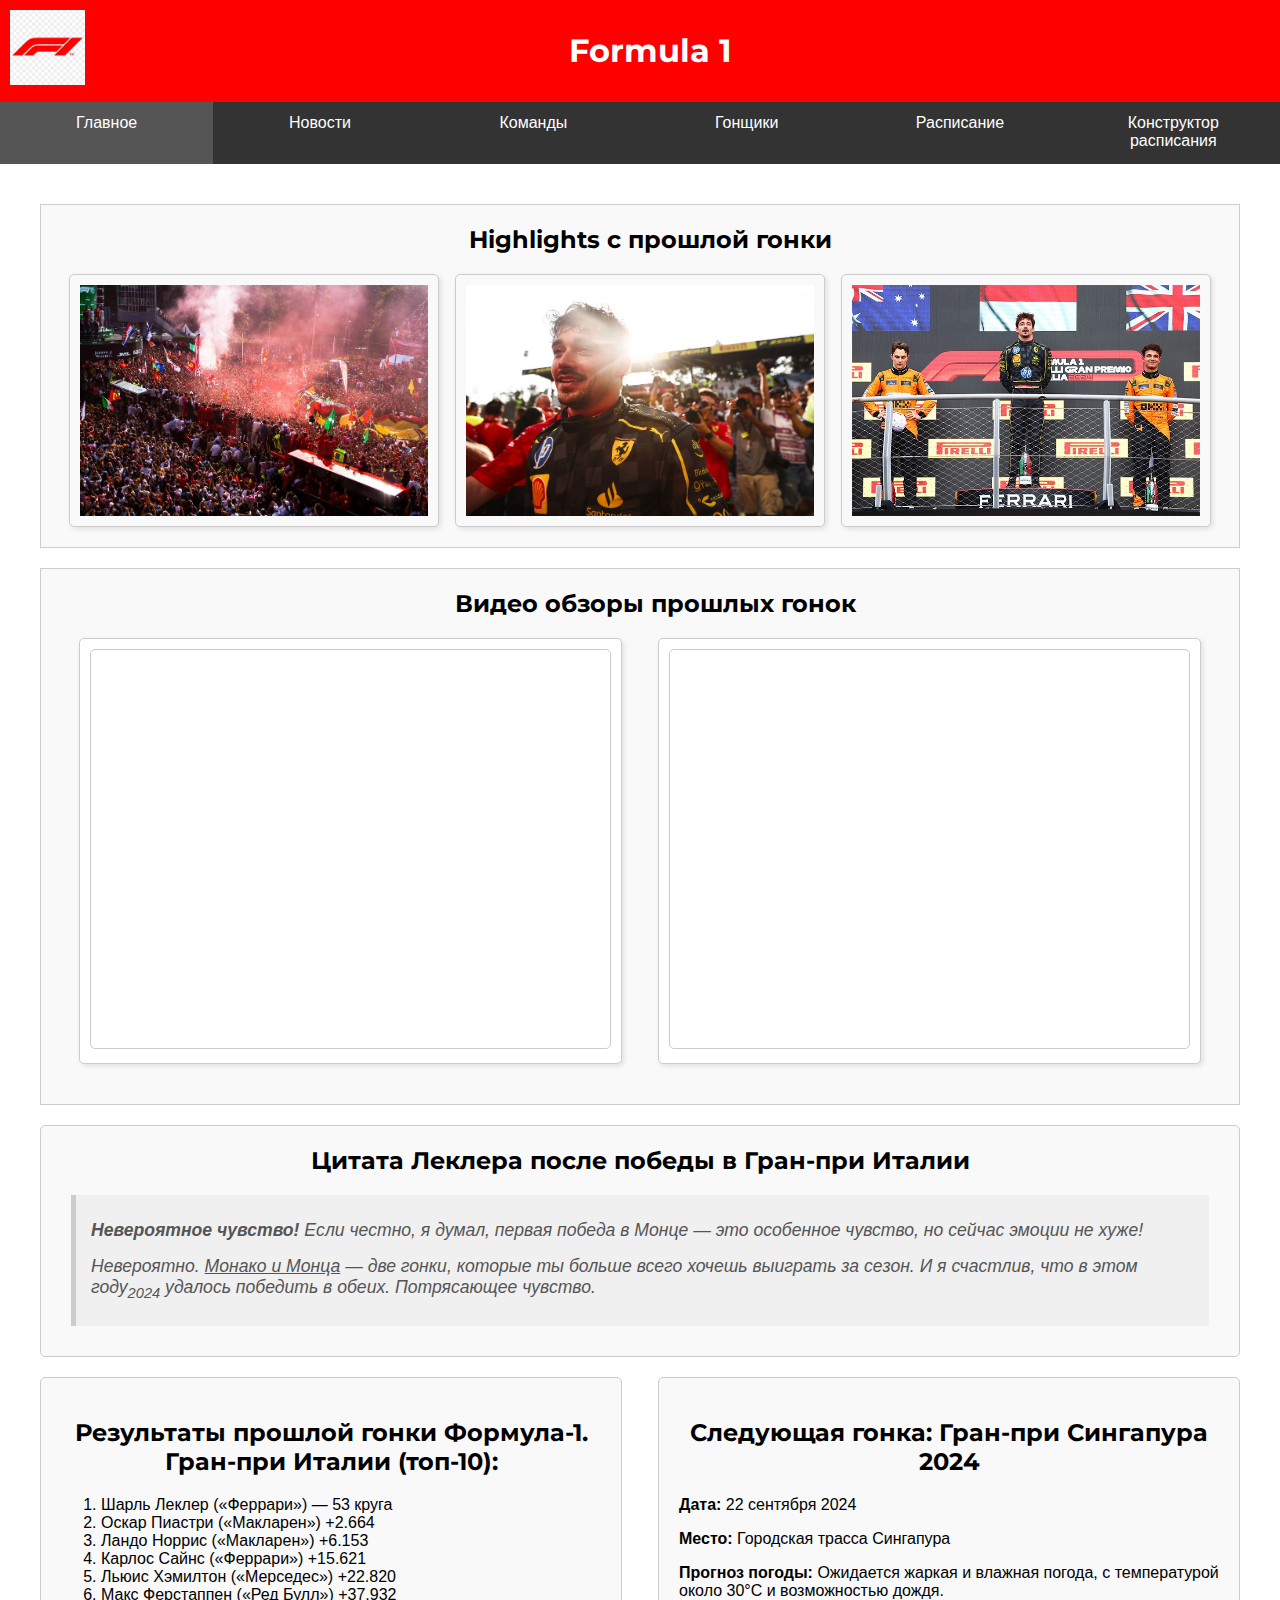
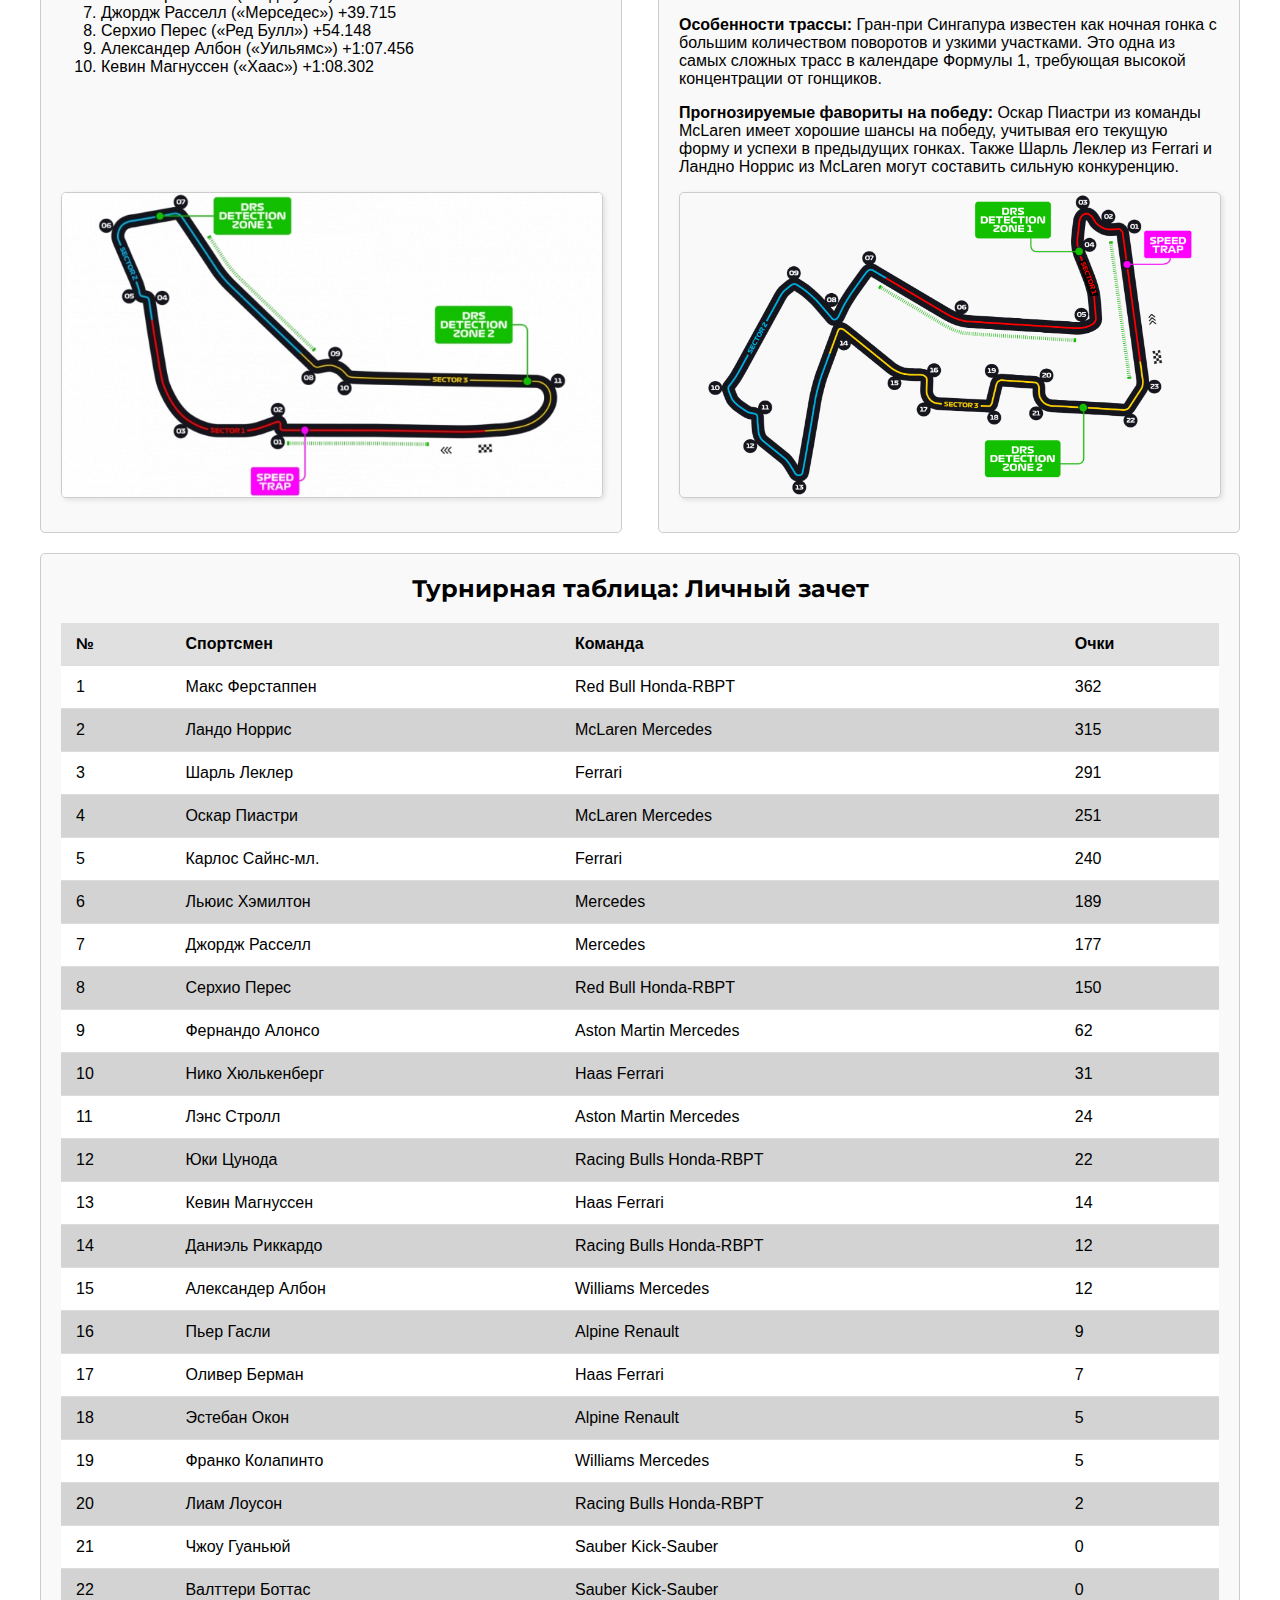
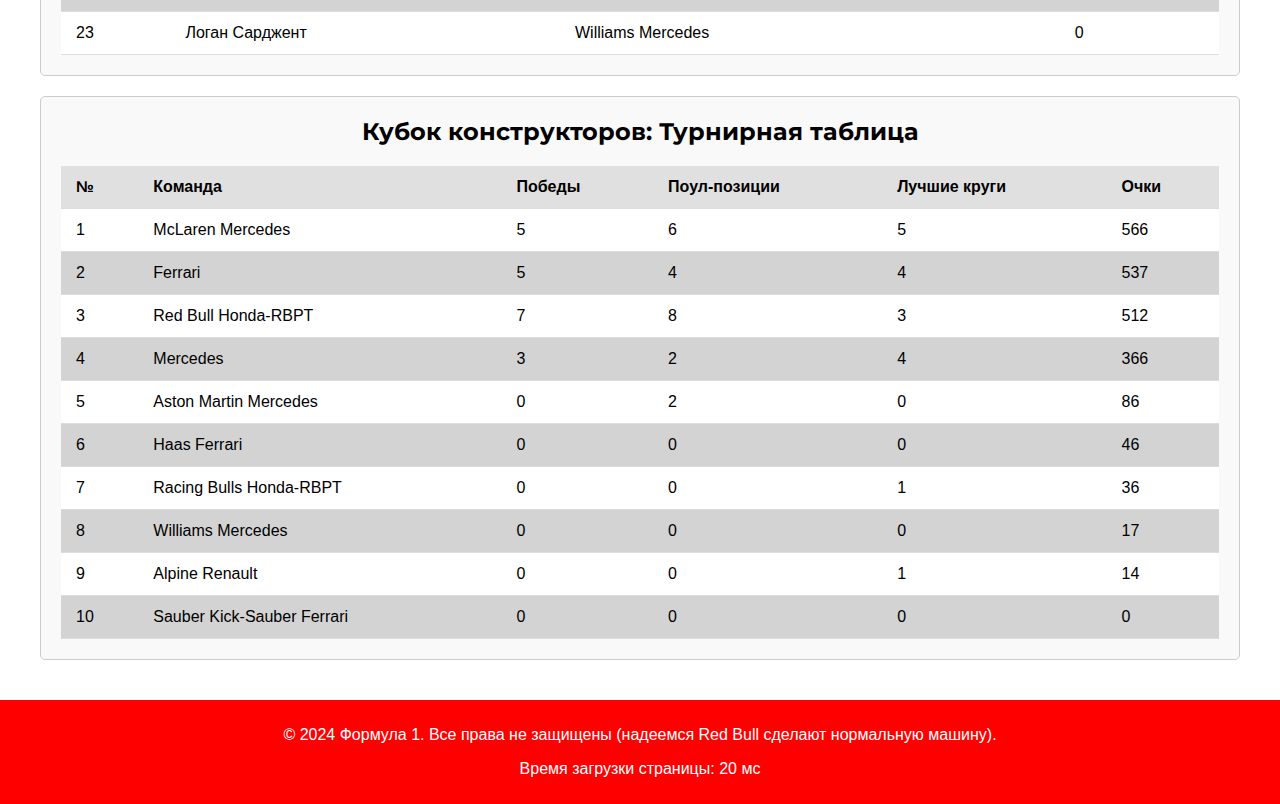
==== commit b63f3edd: "add lab5" ====
--- a/index.html
+++ b/index.html
@@ -29,6 +29,7 @@
   <a href="teams.html">Команды</a>
   <a href="drivers.html">Гонщики</a>
   <a href="schedule.html">Расписание</a>
+  <a href="race-schedule-generator.html">Конструктор расписания</a>
 </nav>
 
 <main class="container">
--- a/styles.css
+++ b/styles.css
@@ -275,8 +275,80 @@
   color: white;
   padding: 10px;
   text-align: center;
-  position: absolute; /* Абсолютное позиционирование */
+  position: absolute;
   width: 100%;
   top: 0;
   left: 0;
 }
+
+h2 {
+  text-align: center;
+  margin: 20px 0;
+  font-family: 'Montserrat', sans-serif;
+}
+
+.race-schedule-table {
+  width: 100%;
+  border-collapse: collapse;
+  margin-top: 20px;
+}
+
+.race-schedule-table th, .race-schedule-table td {
+  border: 1px solid #ddd;
+  padding: 12px;
+  text-align: center;
+}
+
+.race-schedule-table th {
+  background-color: #f2f2f2;
+  font-weight: bold;
+}
+
+.race-schedule-table td:hover {
+  background-color: #f5f5f5;
+}
+
+.form-group {
+  margin-bottom: 15px;
+}
+
+.time-selector {
+  display: flex;
+  gap: 20px;
+  align-items: center;
+  justify-content: center;
+}
+
+.time-wrapper {
+  display: flex;
+  flex-direction: column;
+  align-items: flex-start;
+}
+
+.current-time {
+  font-weight: bold;
+  margin-bottom: 5px;
+}
+
+input[type="range"] {
+  width: 200px;
+}
+
+form {
+  max-width: 600px;
+  margin: 20px auto;
+  padding: 20px;
+  border: 1px solid #ddd;
+  border-radius: 8px;
+  background-color: #fbfbfb;
+}
+
+label {
+  display: block;
+  margin-bottom: 5px;
+}
+
+.form-group,
+.time-selector {
+  width: 100%;
+}
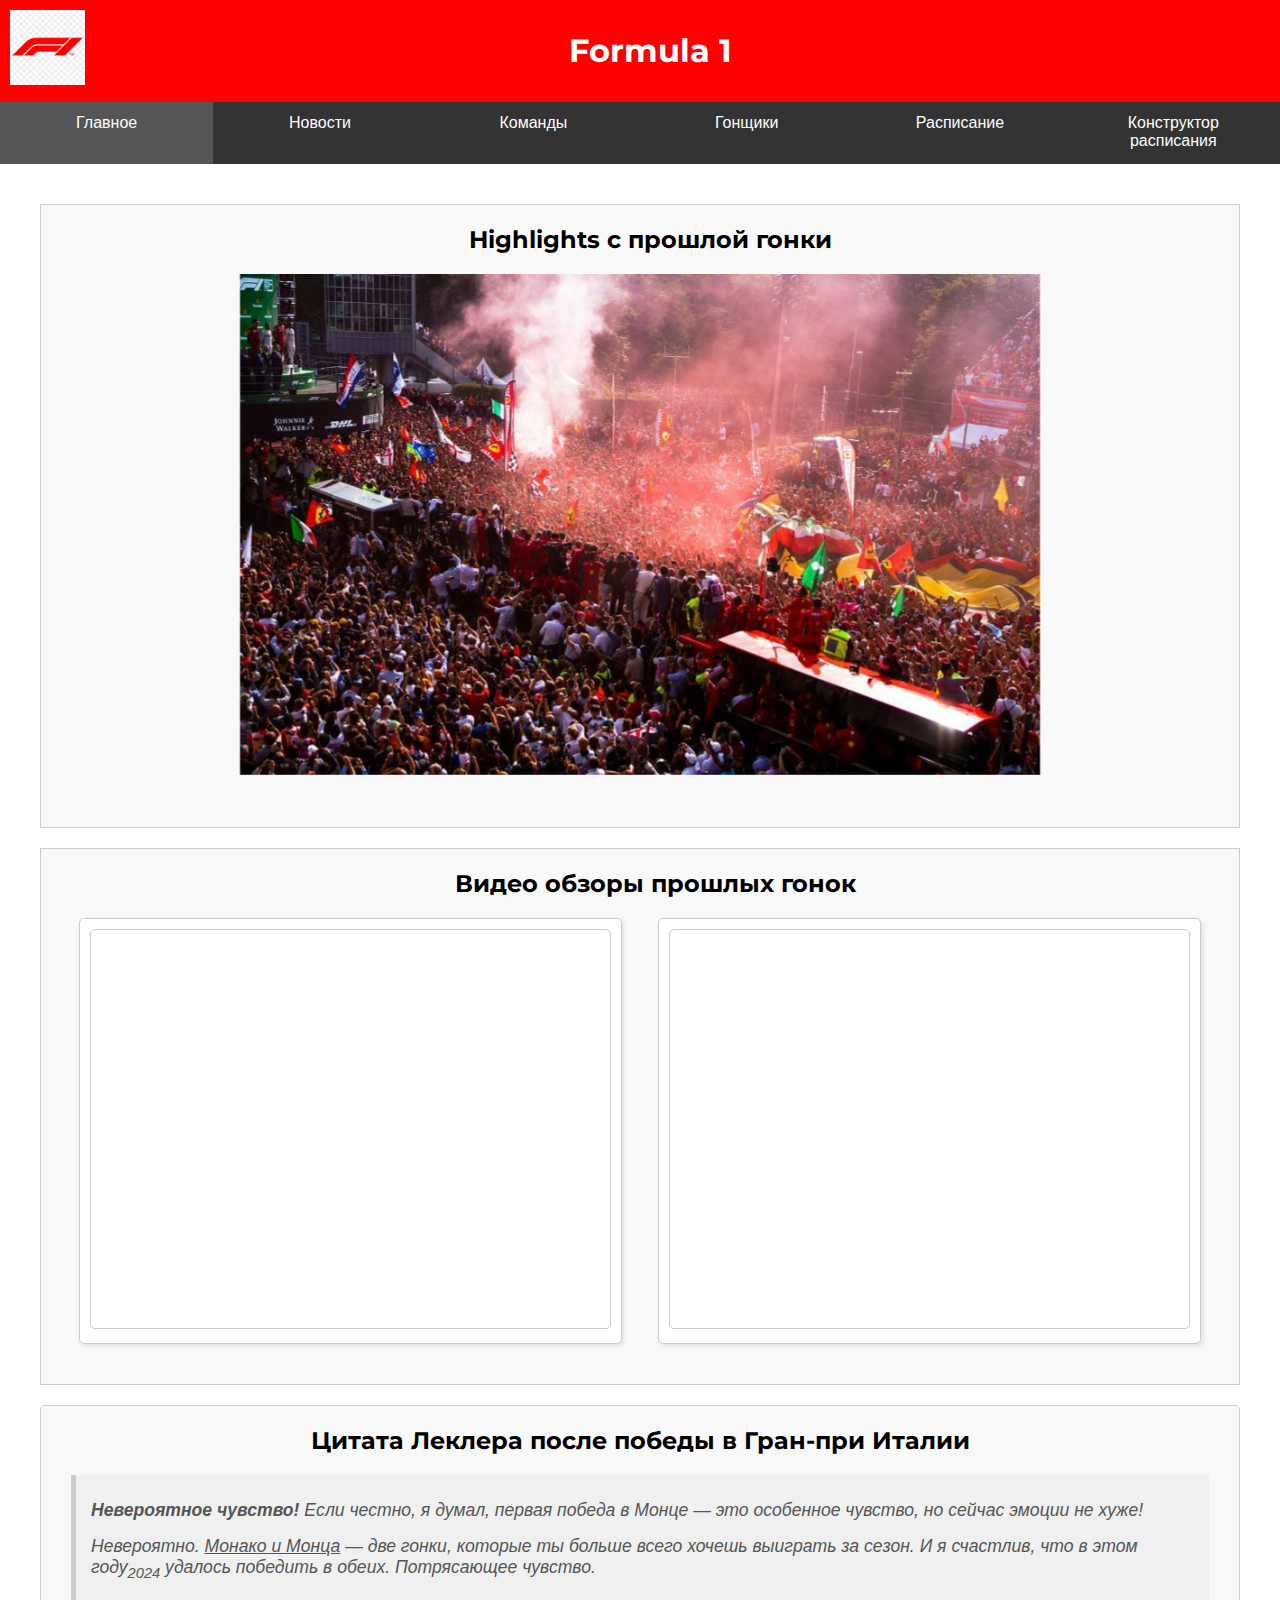
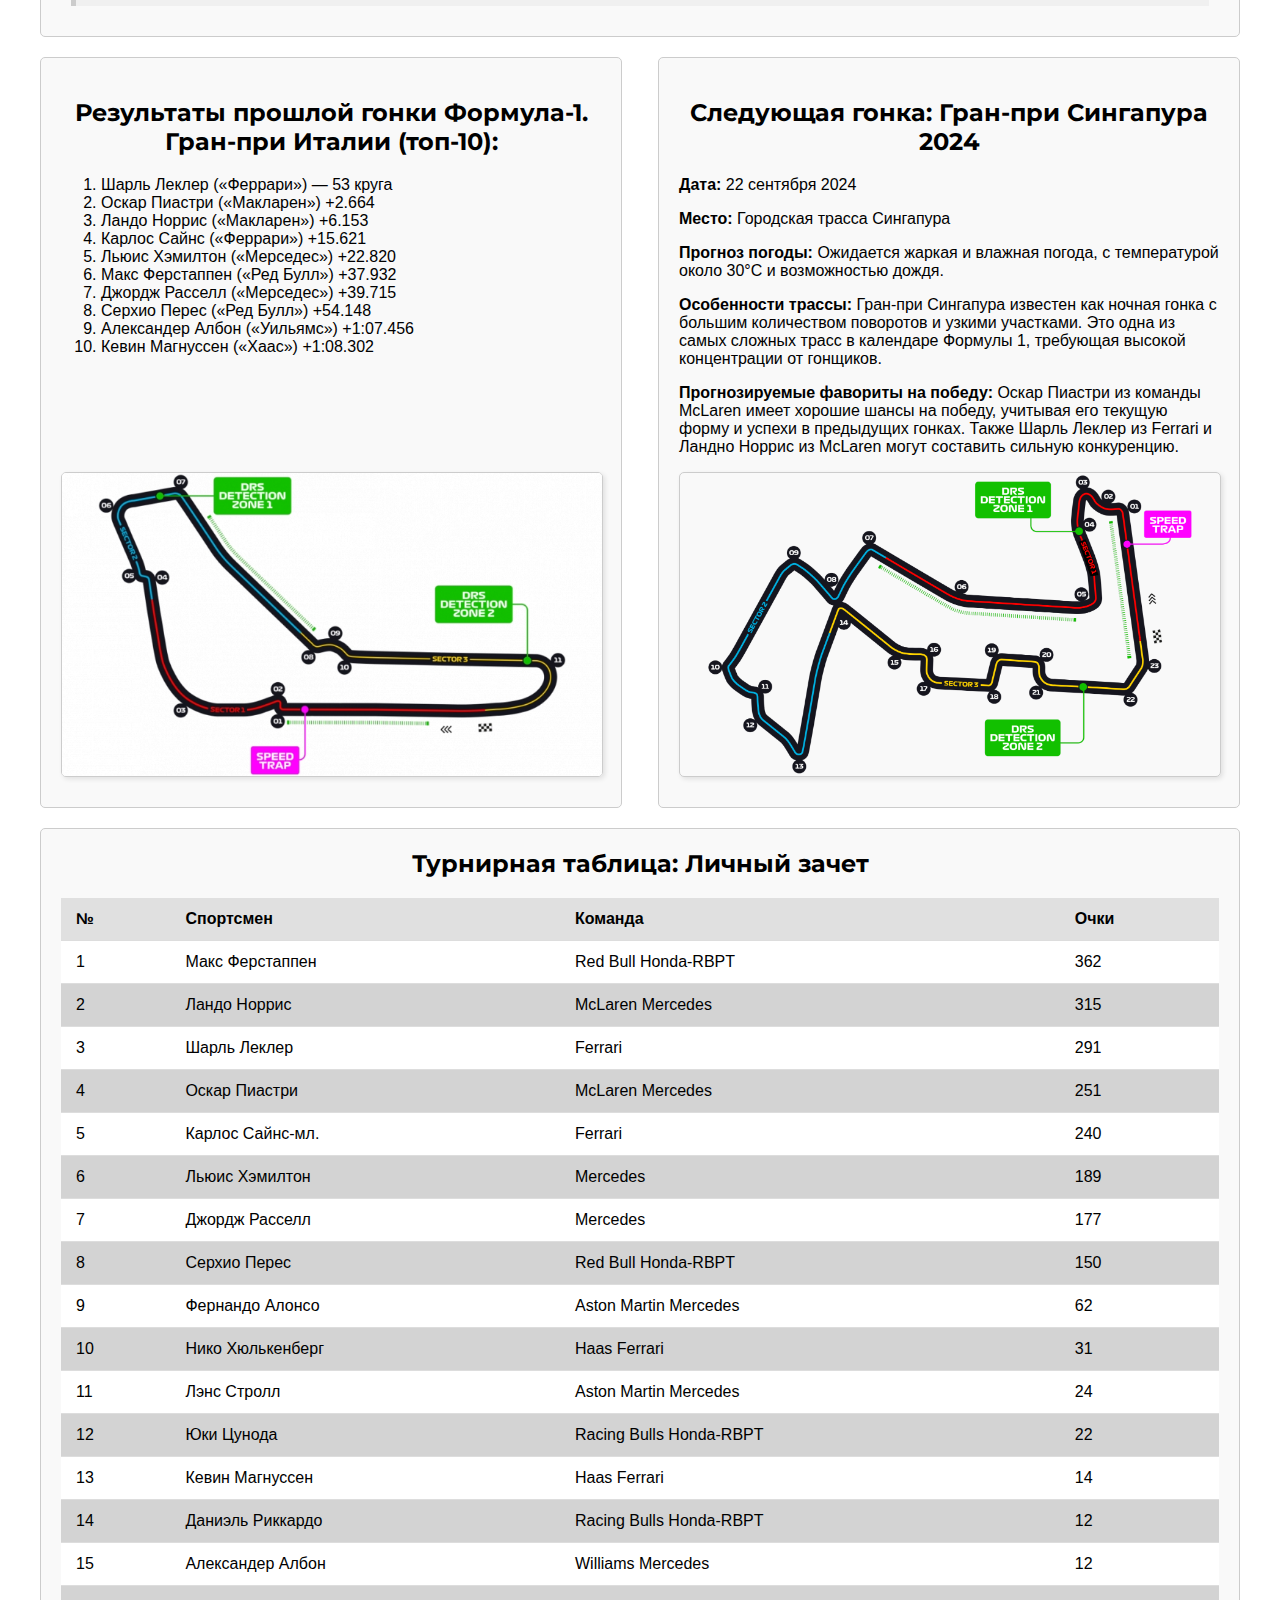
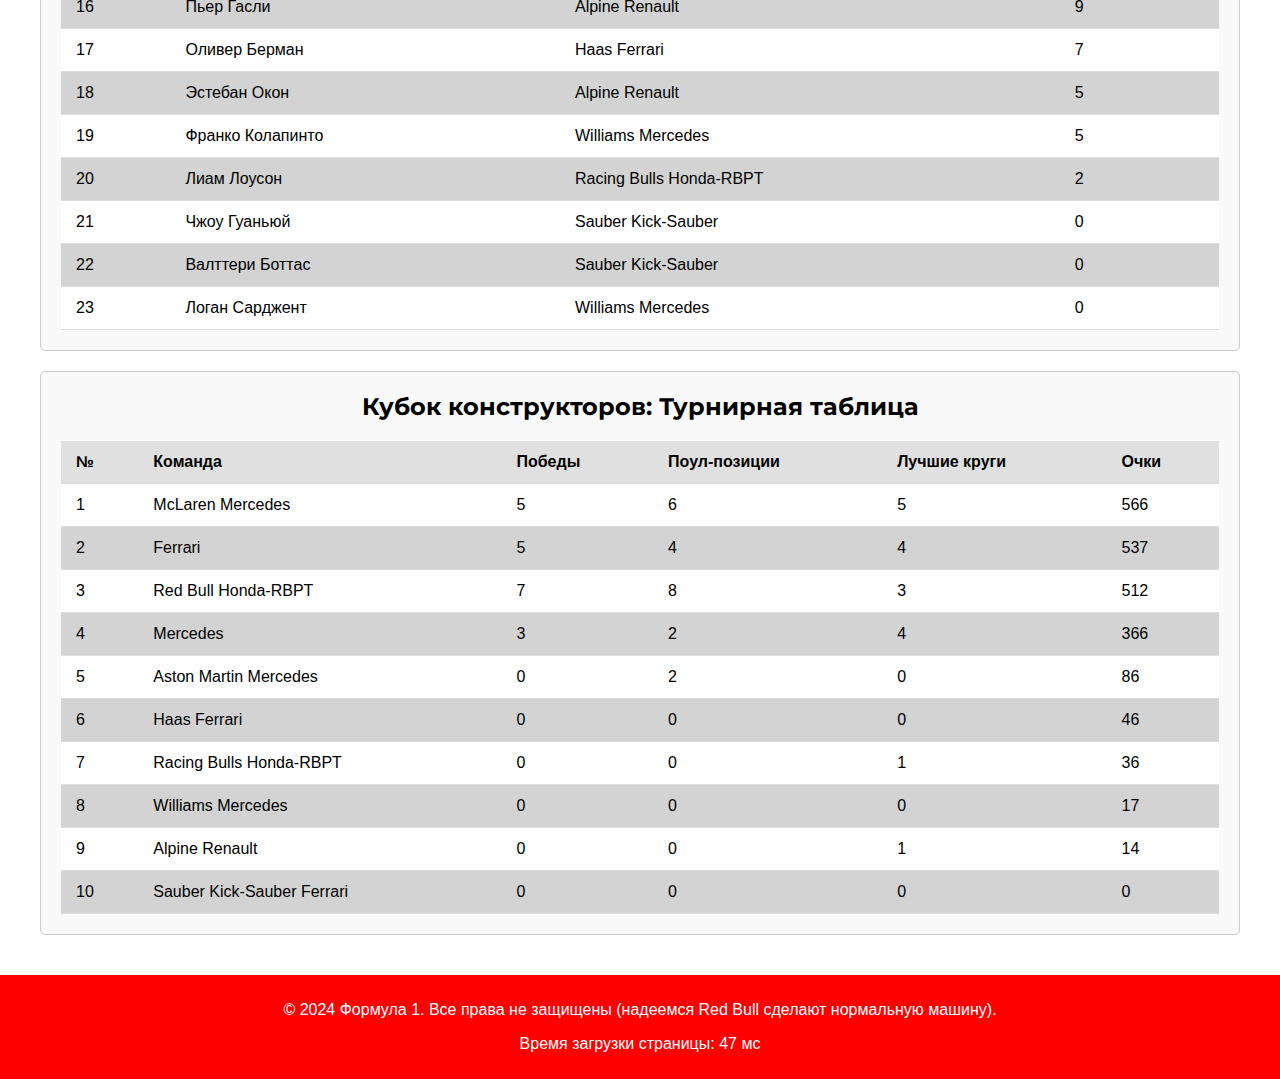
==== commit 8159cdd2: "add lab-7" ====
--- a/index.html
+++ b/index.html
@@ -9,6 +9,8 @@
   <script src="scripts/loadStats.js"></script>
   <link rel="stylesheet" href="https://fonts.googleapis.com/css2?family=Montserrat:wght@700&display=swap">
   <link rel="stylesheet" href="styles.css">
+  <link rel="stylesheet" href="https://unpkg.com/swiper/swiper-bundle.min.css" />
+  <script src="https://unpkg.com/swiper/swiper-bundle.min.js"></script>
 </head>
 <body>
 
@@ -35,10 +37,12 @@
 <main class="container">
   <section class="highlights">
     <h2>Highlights с прошлой гонки</h2>
-    <div class="carousel">
-      <img src="highlight1.jpg" alt="Highlight 1">
-      <img src="highlight2.jpg" alt="Highlight 2">
-      <img src="highlight3.jpg" alt="Highlight 3">
+    <div class="swiper-container">
+      <div class="swiper-wrapper">
+        <div class="swiper-slide"><img src="highlight1.jpg" alt="Highlight 1"></div>
+        <div class="swiper-slide"><img src="highlight2.jpg" alt="Highlight 2"></div>
+        <div class="swiper-slide"><img src="highlight3.jpg" alt="Highlight 3"></div>
+      </div>
     </div>
   </section>
   <div class="container1">
@@ -173,6 +177,19 @@
 <footer>
   <p>&copy; 2024 Формула 1. Все права не защищены (надеемся Red Bull сделают нормальную машину).</p>
 </footer>
-
+<script>
+  document.addEventListener('DOMContentLoaded', function () {
+    var swiper = new Swiper('.swiper-container', {
+      centeredSlides: true,
+      slidesPerView: 'auto',
+      spaceBetween: 100,
+      loop: true,
+      pagination: {
+        el: '.swiper-pagination',
+        clickable: true,
+      }
+    });
+  });
+</script>
 </body>
 </html>
--- a/styles.css
+++ b/styles.css
@@ -352,3 +352,37 @@
 .time-selector {
   width: 100%;
 }
+
+.swiper-container {
+  width: 100%;
+  height: 100%;
+}
+
+
+
+.swiper-button-next,
+.swiper-button-prev {
+  color: red;
+}
+
+img {
+  width: 100%;
+  height: auto;
+  max-width: 800px;
+  display: block;
+  margin: 0 auto;
+}
+
+.swiper-slide {
+  display: flex;
+  justify-content: center;
+  align-items: center;
+  width: auto;
+  max-width: 100%;
+}
+
+.swiper-container {
+  width: 100%;
+  height: auto;
+}
+
